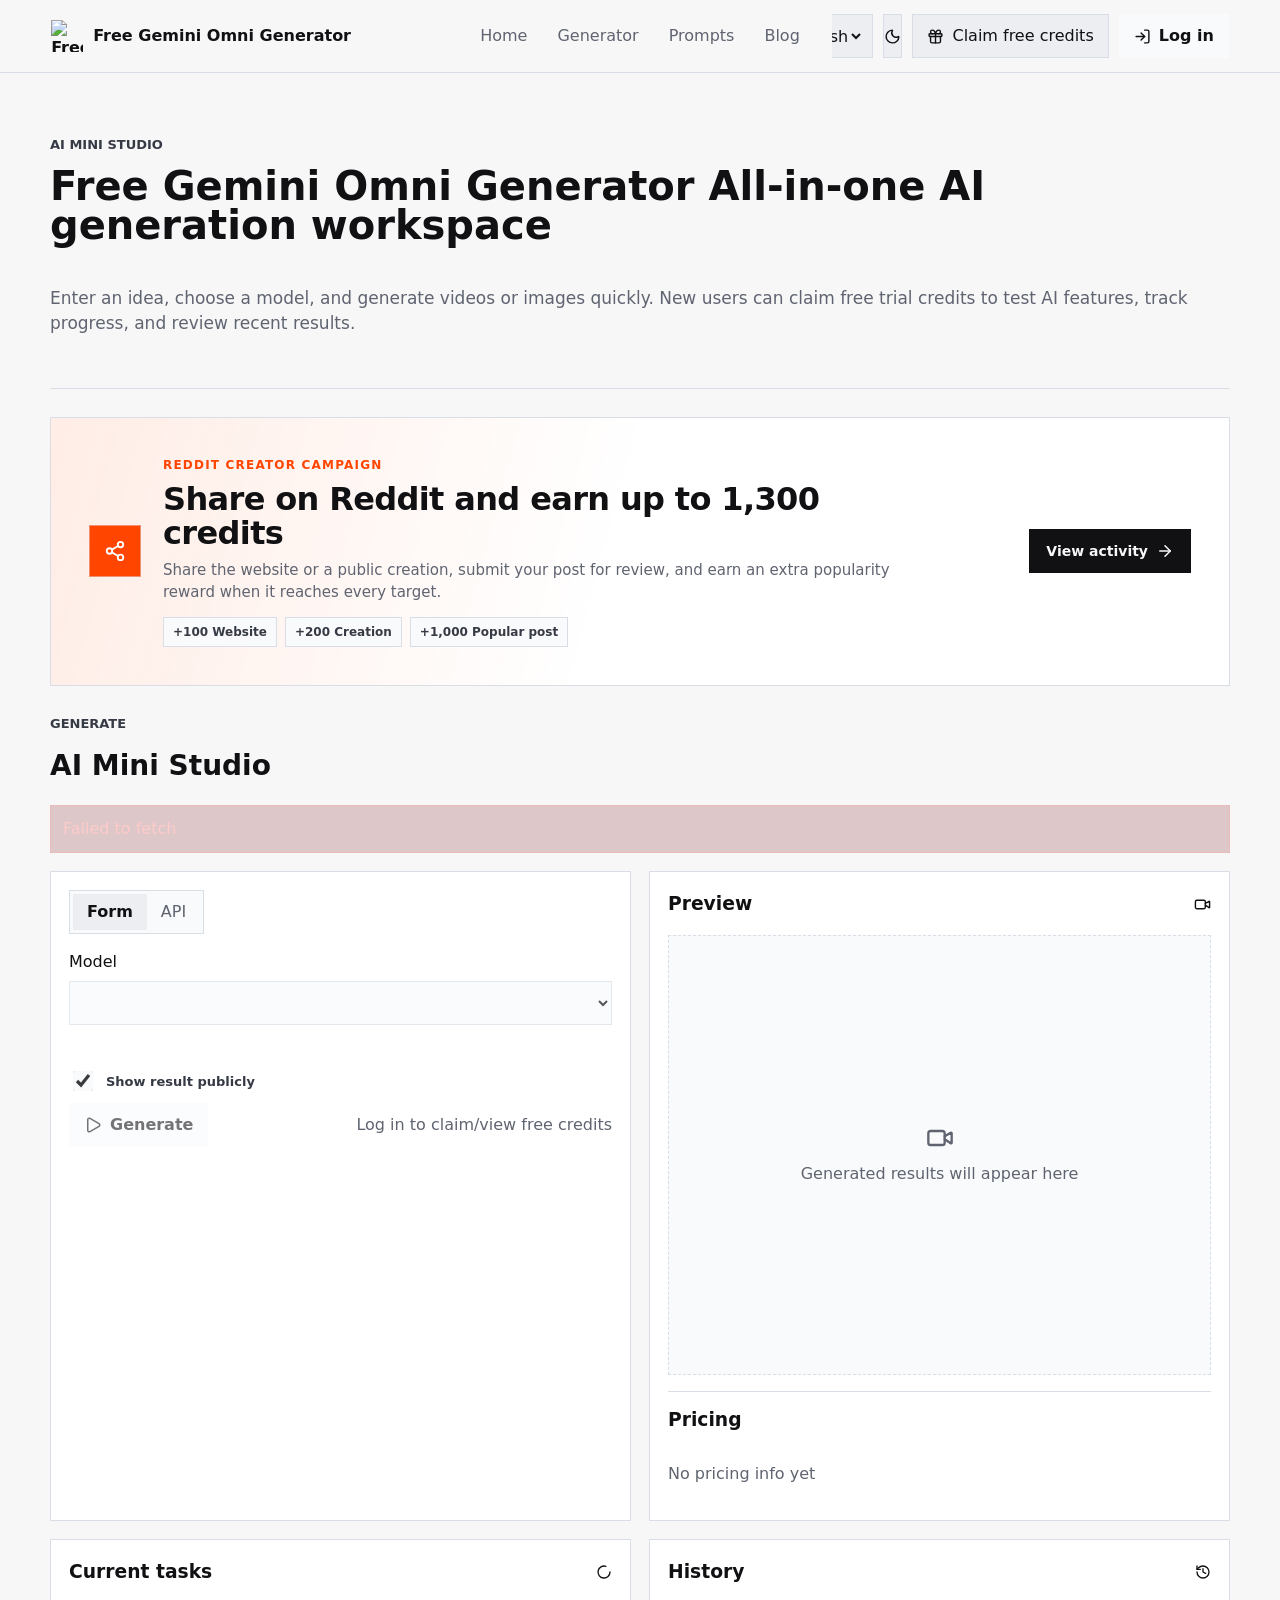
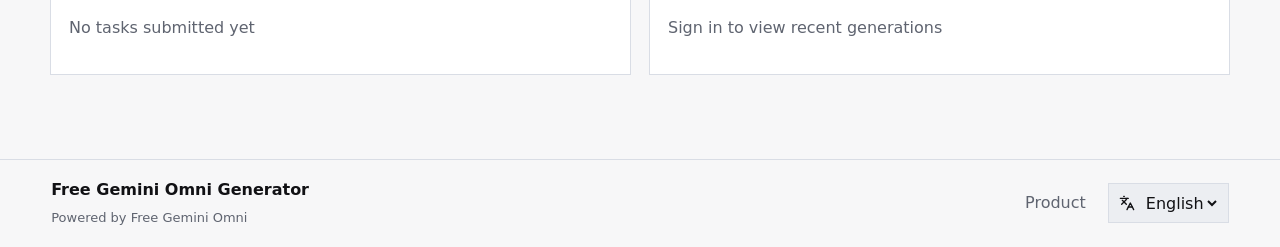
==== index.html @ ae2582aa "Update static site and README" ====
<!DOCTYPE html><!--asaNPr5q_Hwm3b5TwVtTr--><html lang="zh-CN"><head><meta charSet="utf-8"/><meta name="viewport" content="width=device-width, initial-scale=1"/><link rel="preload" as="image" href="https://freegeminiomni.com/logo.png"/><link rel="stylesheet" href="/_next/static/chunks/e7ec7e98f0ffd4bb.css" data-precedence="next"/><link rel="preload" as="script" fetchPriority="low" href="/_next/static/chunks/dfdc4bc6aa0e8583.js"/><script src="/_next/static/chunks/46a46a87c107b134.js" async=""></script><script src="/_next/static/chunks/adb47795d727c209.js" async=""></script><script src="/_next/static/chunks/turbopack-f2b4c7ebd434157e.js" async=""></script><script src="/_next/static/chunks/7b4975d58d4dac37.js" async=""></script><script src="/_next/static/chunks/f52e097a0adc2622.js" async=""></script><script src="/_next/static/chunks/7a5d07c5702af7bf.js" async=""></script><title>Free Gemini Omni Generator</title><meta name="description" content="A focused AI video generation mini-site powered by the main site."/><script src="/_next/static/chunks/a6dad97d9634a72d.js" noModule=""></script></head><body><div hidden=""><!--$--><!--/$--></div><div class="site-shell"><header class="site-header"><a class="brand" href="https://freegeminiomni.com" target="_blank" rel="noreferrer"><img src="https://freegeminiomni.com/logo.png" alt="Free Gemini Omni Generator"/><span>Free Gemini Omni Generator</span></a><nav class="main-nav" aria-label="Main navigation"><a href="https://freegeminiomni.com/" target="_blank" rel="noreferrer">Home</a><a href="https://freegeminiomni.com/generator" target="_blank" rel="noreferrer">Generator</a><a href="https://freegeminiomni.com/prompts" target="_blank" rel="noreferrer">Prompts</a><a href="https://freegeminiomni.com/blog" target="_blank" rel="noreferrer">Blog</a></nav><div class="account-area"><label class="language-select"><svg xmlns="http://www.w3.org/2000/svg" width="16" height="16" viewBox="0 0 24 24" fill="none" stroke="currentColor" stroke-width="2" stroke-linecap="round" stroke-linejoin="round" class="lucide lucide-languages" aria-hidden="true"><path d="m5 8 6 6"></path><path d="m4 14 6-6 2-3"></path><path d="M2 5h12"></path><path d="M7 2h1"></path><path d="m22 22-5-10-5 10"></path><path d="M14 18h6"></path></svg><select aria-label="Switch language"><option value="zh">中文</option><option value="en" selected="">English</option><option value="ja">日本語</option></select></label><button class="icon-only-button" type="button" aria-label="Switch to light theme" title="Light theme"><svg xmlns="http://www.w3.org/2000/svg" width="17" height="17" viewBox="0 0 24 24" fill="none" stroke="currentColor" stroke-width="2" stroke-linecap="round" stroke-linejoin="round" class="lucide lucide-sun" aria-hidden="true"><circle cx="12" cy="12" r="4"></circle><path d="M12 2v2"></path><path d="M12 20v2"></path><path d="m4.93 4.93 1.41 1.41"></path><path d="m17.66 17.66 1.41 1.41"></path><path d="M2 12h2"></path><path d="M20 12h2"></path><path d="m6.34 17.66-1.41 1.41"></path><path d="m19.07 4.93-1.41 1.41"></path></svg></button><a class="icon-button" href="https://freegeminiomni.com/dashboard/tasks" target="_blank" rel="noreferrer"><svg xmlns="http://www.w3.org/2000/svg" width="17" height="17" viewBox="0 0 24 24" fill="none" stroke="currentColor" stroke-width="2" stroke-linecap="round" stroke-linejoin="round" class="lucide lucide-gift" aria-hidden="true"><rect x="3" y="8" width="18" height="4" rx="1"></rect><path d="M12 8v13"></path><path d="M19 12v7a2 2 0 0 1-2 2H7a2 2 0 0 1-2-2v-7"></path><path d="M7.5 8a2.5 2.5 0 0 1 0-5A4.8 8 0 0 1 12 8a4.8 8 0 0 1 4.5-5 2.5 2.5 0 0 1 0 5"></path></svg>Claim free credits</a><button class="icon-button primary" type="button"><svg xmlns="http://www.w3.org/2000/svg" width="17" height="17" viewBox="0 0 24 24" fill="none" stroke="currentColor" stroke-width="2" stroke-linecap="round" stroke-linejoin="round" class="lucide lucide-log-in" aria-hidden="true"><path d="m10 17 5-5-5-5"></path><path d="M15 12H3"></path><path d="M15 3h4a2 2 0 0 1 2 2v14a2 2 0 0 1-2 2h-4"></path></svg>Log in</button></div></header><main><div class="page"><section class="intro-band"><div><p class="eyebrow">AI Mini Studio</p><h1>Free Gemini Omni Generator<!-- --> <!-- -->All-in-one AI generation workspace</h1></div><p>Enter an idea, choose a model, and generate videos or images quickly. New users can claim free trial credits to test AI features, track progress, and review recent results.</p></section><section class="campaign-band" aria-label="Reddit creator campaign"><a class="campaign-card" href="https://freegeminiomni.com/share-to-reddit" target="_blank" rel="noreferrer"><span class="campaign-icon" aria-hidden="true"><svg xmlns="http://www.w3.org/2000/svg" width="22" height="22" viewBox="0 0 24 24" fill="none" stroke="currentColor" stroke-width="2" stroke-linecap="round" stroke-linejoin="round" class="lucide lucide-share2 lucide-share-2" aria-hidden="true"><circle cx="18" cy="5" r="3"></circle><circle cx="6" cy="12" r="3"></circle><circle cx="18" cy="19" r="3"></circle><line x1="8.59" x2="15.42" y1="13.51" y2="17.49"></line><line x1="15.41" x2="8.59" y1="6.51" y2="10.49"></line></svg></span><span class="campaign-content"><span class="campaign-eyebrow">Reddit creator campaign</span><strong>Share on Reddit and earn up to 1,300 credits</strong><span class="campaign-description">Share the website or a public creation, submit your post for review, and earn an extra popularity reward when it reaches every target.</span><span class="campaign-rewards" aria-hidden="true"><span>+100 Website</span><span>+200 Creation</span><span>+1,000 Popular post</span></span></span><span class="campaign-action">View activity<svg xmlns="http://www.w3.org/2000/svg" width="18" height="18" viewBox="0 0 24 24" fill="none" stroke="currentColor" stroke-width="2" stroke-linecap="round" stroke-linejoin="round" class="lucide lucide-arrow-right" aria-hidden="true"><path d="M5 12h14"></path><path d="m12 5 7 7-7 7"></path></svg></span></a></section><section id="generate" class="workbench-band"><div class="studio"><div class="studio-toolbar"><div><p class="eyebrow">Generate</p><h2>AI Mini Studio</h2></div></div><div class="studio-layout"><section class="panel controls-panel"><div class="mode-tabs" role="tablist" aria-label="Submit mode"><button class="active" type="button" role="tab" aria-selected="true">Form</button><button class="" type="button" role="tab" aria-selected="false">API</button></div><label class="field" for="model-select"><span>Model</span><select id="model-select" disabled=""></select></label><div class="field-grid"></div><label class="switch-field public-switch"><input type="checkbox" checked=""/><span>Show result publicly</span></label><div class="submit-row"><button class="generate-button" type="button" disabled=""><svg xmlns="http://www.w3.org/2000/svg" width="18" height="18" viewBox="0 0 24 24" fill="none" stroke="currentColor" stroke-width="2" stroke-linecap="round" stroke-linejoin="round" class="lucide lucide-play" aria-hidden="true"><path d="M5 5a2 2 0 0 1 3.008-1.728l11.997 6.998a2 2 0 0 1 .003 3.458l-12 7A2 2 0 0 1 5 19z"></path></svg>Generate</button><span class="muted">Log in to claim/view free credits</span></div></section><section class="panel preview-panel"><div class="panel-heading"><h3>Preview</h3><svg xmlns="http://www.w3.org/2000/svg" width="17" height="17" viewBox="0 0 24 24" fill="none" stroke="currentColor" stroke-width="2" stroke-linecap="round" stroke-linejoin="round" class="lucide lucide-video" aria-hidden="true"><path d="m16 13 5.223 3.482a.5.5 0 0 0 .777-.416V7.87a.5.5 0 0 0-.752-.432L16 10.5"></path><rect x="2" y="6" width="14" height="12" rx="2"></rect></svg></div><div class="empty-preview"><svg xmlns="http://www.w3.org/2000/svg" width="28" height="28" viewBox="0 0 24 24" fill="none" stroke="currentColor" stroke-width="2" stroke-linecap="round" stroke-linejoin="round" class="lucide lucide-video" aria-hidden="true"><path d="m16 13 5.223 3.482a.5.5 0 0 0 .777-.416V7.87a.5.5 0 0 0-.752-.432L16 10.5"></path><rect x="2" y="6" width="14" height="12" rx="2"></rect></svg><span>Generated results will appear here</span></div><div class="pricing-info"><div class="panel-heading"><h3>Pricing</h3></div><p class="muted">No pricing info yet</p></div></section></div><div class="studio-bottom"><section class="panel"><div class="panel-heading"><h3>Current tasks</h3><svg xmlns="http://www.w3.org/2000/svg" width="16" height="16" viewBox="0 0 24 24" fill="none" stroke="currentColor" stroke-width="2" stroke-linecap="round" stroke-linejoin="round" class="lucide lucide-loader-circle" aria-hidden="true"><path d="M21 12a9 9 0 1 1-6.219-8.56"></path></svg></div><div class="task-list"><p class="muted">No tasks submitted yet</p></div></section><section class="panel"><div class="panel-heading"><h3>History</h3><svg xmlns="http://www.w3.org/2000/svg" width="16" height="16" viewBox="0 0 24 24" fill="none" stroke="currentColor" stroke-width="2" stroke-linecap="round" stroke-linejoin="round" class="lucide lucide-history" aria-hidden="true"><path d="M3 12a9 9 0 1 0 9-9 9.75 9.75 0 0 0-6.74 2.74L3 8"></path><path d="M3 3v5h5"></path><path d="M12 7v5l4 2"></path></svg></div><div class="task-list"><p class="muted">Sign in to view recent generations</p></div></section></div></div></section></div><!--$--><!--/$--></main><footer class="site-footer"><div class="footer-identity"><a class="footer-brand" href="https://freegeminiomni.com" target="_blank" rel="noreferrer">Free Gemini Omni Generator</a><a class="powered-by" href="https://freegeminiomni.com" target="_blank" rel="noreferrer">Powered by <!-- -->Free Gemini Omni</a></div><div class="footer-links"><a href="https://freegeminiomni.com" target="_blank" rel="noreferrer">Product</a><label class="language-select footer-language-select"><svg xmlns="http://www.w3.org/2000/svg" width="16" height="16" viewBox="0 0 24 24" fill="none" stroke="currentColor" stroke-width="2" stroke-linecap="round" stroke-linejoin="round" class="lucide lucide-languages" aria-hidden="true"><path d="m5 8 6 6"></path><path d="m4 14 6-6 2-3"></path><path d="M2 5h12"></path><path d="M7 2h1"></path><path d="m22 22-5-10-5 10"></path><path d="M14 18h6"></path></svg><select aria-label="Switch language"><option value="zh">中文</option><option value="en" selected="">English</option><option value="ja">日本語</option></select></label></div></footer></div><script src="/_next/static/chunks/dfdc4bc6aa0e8583.js" id="_R_" async=""></script><script>(self.__next_f=self.__next_f||[]).push([0])</script><script>self.__next_f.push([1,"1:\"$Sreact.fragment\"\n2:I[9975,[\"/_next/static/chunks/7b4975d58d4dac37.js\"],\"I18nProvider\"]\n3:I[4012,[\"/_next/static/chunks/7b4975d58d4dac37.js\"],\"AuthProvider\"]\n4:I[42364,[\"/_next/static/chunks/7b4975d58d4dac37.js\"],\"SiteChrome\"]\n5:I[95753,[\"/_next/static/chunks/f52e097a0adc2622.js\"],\"default\"]\n6:I[46580,[\"/_next/static/chunks/f52e097a0adc2622.js\"],\"default\"]\n7:I[79706,[\"/_next/static/chunks/f52e097a0adc2622.js\"],\"ClientPageRoot\"]\n8:I[31713,[\"/_next/static/chunks/7b4975d58d4dac37.js\",\"/_next/static/chunks/7a5d07c5702af7bf.js\"],\"default\"]\nb:I[89375,[\"/_next/static/chunks/f52e097a0adc2622.js\"],\"OutletBoundary\"]\nc:\"$Sreact.suspense\"\ne:I[89375,[\"/_next/static/chunks/f52e097a0adc2622.js\"],\"ViewportBoundary\"]\n10:I[89375,[\"/_next/static/chunks/f52e097a0adc2622.js\"],\"MetadataBoundary\"]\n12:I[17924,[\"/_next/static/chunks/f52e097a0adc2622.js\"],\"default\"]\n:HL[\"/_next/static/chunks/e7ec7e98f0ffd4bb.css\",\"style\"]\n"])</script><script>self.__next_f.push([1,"0:{\"P\":null,\"b\":\"asaNPr5q_Hwm3b5TwVtTr\",\"c\":[\"\",\"\"],\"q\":\"\",\"i\":false,\"f\":[[[\"\",{\"children\":[\"__PAGE__\",{}]},\"$undefined\",\"$undefined\",true],[[\"$\",\"$1\",\"c\",{\"children\":[[[\"$\",\"link\",\"0\",{\"rel\":\"stylesheet\",\"href\":\"/_next/static/chunks/e7ec7e98f0ffd4bb.css\",\"precedence\":\"next\",\"crossOrigin\":\"$undefined\",\"nonce\":\"$undefined\"}],[\"$\",\"script\",\"script-0\",{\"src\":\"/_next/static/chunks/7b4975d58d4dac37.js\",\"async\":true,\"nonce\":\"$undefined\"}]],[\"$\",\"html\",null,{\"lang\":\"zh-CN\",\"children\":[\"$\",\"body\",null,{\"children\":[\"$\",\"$L2\",null,{\"children\":[\"$\",\"$L3\",null,{\"children\":[\"$\",\"$L4\",null,{\"children\":[\"$\",\"$L5\",null,{\"parallelRouterKey\":\"children\",\"error\":\"$undefined\",\"errorStyles\":\"$undefined\",\"errorScripts\":\"$undefined\",\"template\":[\"$\",\"$L6\",null,{}],\"templateStyles\":\"$undefined\",\"templateScripts\":\"$undefined\",\"notFound\":[[[\"$\",\"title\",null,{\"children\":\"404: This page could not be found.\"}],[\"$\",\"div\",null,{\"style\":{\"fontFamily\":\"system-ui,\\\"Segoe UI\\\",Roboto,Helvetica,Arial,sans-serif,\\\"Apple Color Emoji\\\",\\\"Segoe UI Emoji\\\"\",\"height\":\"100vh\",\"textAlign\":\"center\",\"display\":\"flex\",\"flexDirection\":\"column\",\"alignItems\":\"center\",\"justifyContent\":\"center\"},\"children\":[\"$\",\"div\",null,{\"children\":[[\"$\",\"style\",null,{\"dangerouslySetInnerHTML\":{\"__html\":\"body{color:#000;background:#fff;margin:0}.next-error-h1{border-right:1px solid rgba(0,0,0,.3)}@media (prefers-color-scheme:dark){body{color:#fff;background:#000}.next-error-h1{border-right:1px solid rgba(255,255,255,.3)}}\"}}],[\"$\",\"h1\",null,{\"className\":\"next-error-h1\",\"style\":{\"display\":\"inline-block\",\"margin\":\"0 20px 0 0\",\"padding\":\"0 23px 0 0\",\"fontSize\":24,\"fontWeight\":500,\"verticalAlign\":\"top\",\"lineHeight\":\"49px\"},\"children\":404}],[\"$\",\"div\",null,{\"style\":{\"display\":\"inline-block\"},\"children\":[\"$\",\"h2\",null,{\"style\":{\"fontSize\":14,\"fontWeight\":400,\"lineHeight\":\"49px\",\"margin\":0},\"children\":\"This page could not be found.\"}]}]]}]}]],[]],\"forbidden\":\"$undefined\",\"unauthorized\":\"$undefined\"}]}]}]}]}]}]]}],{\"children\":[[\"$\",\"$1\",\"c\",{\"children\":[[\"$\",\"$L7\",null,{\"Component\":\"$8\",\"serverProvidedParams\":{\"searchParams\":{},\"params\":{},\"promises\":[\"$@9\",\"$@a\"]}}],[[\"$\",\"script\",\"script-0\",{\"src\":\"/_next/static/chunks/7a5d07c5702af7bf.js\",\"async\":true,\"nonce\":\"$undefined\"}]],[\"$\",\"$Lb\",null,{\"children\":[\"$\",\"$c\",null,{\"name\":\"Next.MetadataOutlet\",\"children\":\"$@d\"}]}]]}],{},null,false,false]},null,false,false],[\"$\",\"$1\",\"h\",{\"children\":[null,[\"$\",\"$Le\",null,{\"children\":\"$Lf\"}],[\"$\",\"div\",null,{\"hidden\":true,\"children\":[\"$\",\"$L10\",null,{\"children\":[\"$\",\"$c\",null,{\"name\":\"Next.Metadata\",\"children\":\"$L11\"}]}]}],null]}],false]],\"m\":\"$undefined\",\"G\":[\"$12\",[]],\"S\":true}\n"])</script><script>self.__next_f.push([1,"9:{}\na:\"$0:f:0:1:1:children:0:props:children:0:props:serverProvidedParams:params\"\n"])</script><script>self.__next_f.push([1,"f:[[\"$\",\"meta\",\"0\",{\"charSet\":\"utf-8\"}],[\"$\",\"meta\",\"1\",{\"name\":\"viewport\",\"content\":\"width=device-width, initial-scale=1\"}]]\n"])</script><script>self.__next_f.push([1,"d:null\n11:[[\"$\",\"title\",\"0\",{\"children\":\"Free Gemini Omni Generator\"}],[\"$\",\"meta\",\"1\",{\"name\":\"description\",\"content\":\"A focused AI video generation mini-site powered by the main site.\"}]]\n"])</script></body></html>
---- _next/static/chunks/e7ec7e98f0ffd4bb.css ----
:root{--lightningcss-light:initial;--lightningcss-dark: ;color-scheme:light;--bg:#f7f7f8;--surface:#fff;--surface-2:#eceef2;--line:#d9dde5;--text:#111114;--muted:#5f6470;--soft:#363a45;--accent:#f8fafc;--accent-text:#111114;--danger:#b91c1c;--success:#166534;--header-bg:#f7f7f8eb;--control-bg:#f9fafb;--media-bg:#e5e7eb}:root[data-theme=dark]{--lightningcss-light: ;--lightningcss-dark:initial;color-scheme:dark;--bg:#050506;--surface:#111114;--surface-2:#18181b;--line:#2f2f35;--text:#f7f7f8;--muted:#a1a1aa;--soft:#d4d4d8;--accent:#111114;--accent-text:#f8fafc;--danger:#fca5a5;--success:#86efac;--header-bg:#050506eb;--control-bg:#09090b;--media-bg:#000}*{box-sizing:border-box}html{scroll-behavior:smooth}body{background:var(--bg);color:var(--text);margin:0;font-family:Inter,ui-sans-serif,system-ui,-apple-system,BlinkMacSystemFont,Segoe UI,sans-serif;line-height:1.5}a{color:inherit;text-decoration:none}button,input,select,textarea{font:inherit}button,select,input,textarea,a{outline-color:var(--accent);outline-offset:3px}.site-shell{flex-direction:column;min-height:100vh;display:flex}.site-header{z-index:20;background:var(--header-bg);border-bottom:1px solid var(--line);-webkit-backdrop-filter:blur(14px);backdrop-filter:blur(14px);grid-template-columns:minmax(180px,1fr) auto minmax(180px,1fr);align-items:center;gap:20px;min-height:72px;padding:14px clamp(18px,4vw,56px);display:grid;position:sticky;top:0}.brand,.footer-brand{align-items:center;gap:10px;min-width:0;font-weight:700;display:inline-flex}.footer-identity{gap:6px;display:grid}.powered-by{color:var(--muted);font-size:13px}.powered-by:hover{color:var(--text)}.brand img{object-fit:contain;width:32px;height:32px}.brand-mark{border:1px solid var(--line);background:var(--surface-2);justify-content:center;align-items:center;width:34px;height:34px;display:inline-flex}.main-nav{justify-content:center;align-items:center;gap:6px;display:flex}.main-nav a,.footer-links a,.footer-links button{min-height:40px;color:var(--muted);cursor:pointer;background:0 0;border:0;align-items:center;padding:0 12px;transition:color .18s,background .18s;display:inline-flex}.main-nav a:hover,.footer-links a:hover,.footer-links button:hover{color:var(--text);background:var(--surface-2)}.account-area{white-space:nowrap;flex-wrap:nowrap;justify-content:flex-end;align-items:center;gap:10px;min-width:0;display:flex;overflow-x:auto}.icon-button,.generate-button,.icon-only-button,.language-select,.credits-pill{border:1px solid var(--line);background:var(--surface-2);min-height:44px;color:var(--text);cursor:pointer;justify-content:center;align-items:center;gap:8px;padding:0 14px;transition:background .18s,border-color .18s,color .18s,opacity .18s;display:inline-flex}.icon-button:hover,.generate-button:hover,.icon-only-button:hover,.language-select:hover,.credits-pill:hover{border-color:var(--soft)}.icon-only-button{width:44px;padding:0}.language-select{gap:7px;padding:0 8px 0 12px}.language-select select{min-height:40px;color:var(--text);cursor:pointer;background:0 0;border:0}.language-select select option{color:#111114}.icon-button.primary,.generate-button{background:var(--accent);color:var(--accent-text);border-color:var(--accent);font-weight:700}.icon-button:disabled,.generate-button:disabled{cursor:not-allowed;opacity:.58}.credits-pill{color:var(--text);white-space:nowrap;cursor:pointer;min-width:72px}.top-alert,.inline-alert{color:#fecaca;background:#7f1d1d38;border:1px solid #fca5a561}.top-alert{margin:14px clamp(18px,4vw,56px) 0;padding:10px 12px}.inline-alert{padding:11px 12px}main{flex:1}.page,.simple-page{width:min(1180px,100% - 36px);margin:0 auto}.intro-band{border-bottom:1px solid var(--line);gap:24px;min-height:260px;padding:62px 0 34px;display:grid}.intro-band h1,.simple-page h1{letter-spacing:0;margin:0;font-size:clamp(28px,4vw,40px);line-height:.98}.intro-band p:not(.eyebrow),.simple-page p{color:var(--muted);font-size:17px}.campaign-band{padding:28px 0 0}.campaign-card{--campaign-color:#ff4500;border:1px solid var(--line);background:linear-gradient(105deg,color-mix(in srgb,var(--campaign-color)10%,transparent),transparent 48%),var(--surface);cursor:pointer;grid-template-columns:auto minmax(0,1fr) auto;align-items:center;gap:22px;min-height:190px;padding:clamp(22px,4vw,38px);transition:border-color .18s,background-color .18s;display:grid}.campaign-card:hover{border-color:var(--campaign-color)}.campaign-card:focus-visible{outline:2px solid var(--campaign-color)}.campaign-icon{border:1px solid color-mix(in srgb,var(--campaign-color)50%,var(--line));background:var(--campaign-color);color:#fff;justify-content:center;align-items:center;width:52px;height:52px;display:inline-flex}.campaign-content{gap:8px;min-width:0;display:grid}.campaign-eyebrow{color:var(--campaign-color);letter-spacing:.1em;text-transform:uppercase;font-size:12px;font-weight:800}.campaign-content strong{letter-spacing:-.02em;max-width:760px;font-size:clamp(22px,3vw,32px);line-height:1.08}.campaign-description{max-width:760px;color:var(--muted);font-size:15px}.campaign-rewards{flex-wrap:wrap;gap:8px;margin-top:5px;display:flex}.campaign-rewards span{border:1px solid var(--line);background:var(--control-bg);color:var(--soft);padding:5px 9px;font-size:12px;font-weight:700}.campaign-action{border:1px solid var(--text);background:var(--text);min-height:44px;color:var(--bg);white-space:nowrap;justify-content:center;align-items:center;gap:8px;padding:0 16px;font-size:14px;font-weight:700;display:inline-flex}.eyebrow{color:var(--soft);text-transform:uppercase;margin:0 0 12px;font-size:13px;font-weight:700}.workbench-band{padding:28px 0 54px}.simple-page{padding:80px 0}.studio{gap:18px;display:grid}.studio-toolbar,.panel-heading,.submit-row,.site-footer{justify-content:space-between;align-items:center;gap:16px;display:flex}.studio-toolbar h2,.panel-heading h3{margin:0}.studio-toolbar h2{font-size:28px}.studio-layout,.studio-bottom{grid-template-columns:repeat(auto-fit,minmax(min(100%,520px),1fr));gap:18px;display:grid}.panel{border:1px solid var(--line);background:var(--surface);padding:18px}.controls-panel,.preview-panel{min-height:520px}.field-grid{grid-template-columns:repeat(2,minmax(0,1fr));gap:14px;margin:16px 0;display:grid}.field{gap:7px;display:grid}.field.wide{grid-column:1/-1}.model-description{color:var(--muted);margin:10px 0 0;font-size:13px}.mode-tabs{border:1px solid var(--line);background:var(--control-bg);width:fit-content;margin-bottom:16px;padding:3px;display:inline-flex}.mode-tabs button{min-height:36px;color:var(--muted);cursor:pointer;background:0 0;border:0;padding:0 14px}.mode-tabs button.active{background:var(--surface-2);color:var(--text);font-weight:700}.field-description{color:var(--muted);font-size:12px;line-height:1.45}.field-name,.switch-field span{color:var(--soft);font-size:13px;font-weight:700}.field-name{text-align:left;cursor:default;background:0 0;border:0;width:fit-content;max-width:100%;padding:0}.field-name.has-description{cursor:help}.field-name.has-description:hover{color:var(--text)}.field b{color:var(--danger);margin-left:4px}.field input,.field select,.field textarea{border:1px solid var(--line);background:var(--control-bg);width:100%;min-height:44px;color:var(--text);padding:10px 11px}.field textarea{resize:vertical}.api-editor{gap:10px;margin:16px 0;display:grid}.api-editor strong{color:var(--text);font-size:14px;display:block}.api-editor p{color:var(--muted);margin:3px 0 0;font-size:12px}.api-request-meta{border:1px solid var(--line);background:var(--control-bg);gap:8px;padding:11px 12px;display:grid}.api-request-meta div{align-items:center;gap:10px;min-width:0;display:flex}.api-request-meta span{color:var(--soft);flex:0 0 116px;font-size:12px;font-weight:700}.api-request-meta code{min-width:0;color:var(--text);text-overflow:ellipsis;white-space:nowrap;overflow:hidden}.api-auth-value{align-items:center;gap:10px;min-width:0;display:flex}.api-auth-value code{flex:1}.api-auth-value a{color:var(--soft);text-underline-offset:3px;flex:none;font-size:12px;text-decoration:underline}.api-auth-value a:hover{color:var(--text)}.api-editor textarea{border:1px solid var(--line);background:var(--control-bg);width:100%;min-height:180px;color:var(--text);resize:vertical;padding:12px;font-family:SFMono-Regular,Consolas,Liberation Mono,Menlo,monospace;font-size:12px;line-height:1.65}.json-error{color:#fecaca;background:#7f1d1d2e;border:1px solid #fca5a561;padding:9px 10px;font-size:12px}.api-field-docs{gap:10px;display:grid}.api-field-docs h3{color:var(--text);margin:0;font-size:14px}.api-field-list{gap:8px;max-height:280px;display:grid;overflow:auto}.api-field-row{border:1px solid var(--line);background:var(--control-bg);padding:10px 12px}.api-field-row strong{color:var(--text);font-family:SFMono-Regular,Consolas,Liberation Mono,Menlo,monospace;font-size:12px;display:block}.api-field-row p{margin:5px 0 0}.api-field-row small{color:var(--muted);margin-top:5px;font-size:12px;display:block}.switch-field{cursor:pointer;align-items:center;gap:10px;min-height:44px;display:inline-flex}.public-switch{margin-top:2px}.switch-field input{width:20px;height:20px;accent-color:var(--accent)}.loading-line,.muted{color:var(--muted)}.loading-line{align-items:center;gap:8px;min-height:44px;display:flex}.preview-panel{grid-template-rows:auto minmax(220px,1fr) auto;gap:16px;display:grid}.empty-preview{min-height:440px;color:var(--muted);border:1px dashed var(--line);background:var(--control-bg);align-content:center;place-items:center;gap:10px;display:grid}.media-grid{grid-template-columns:repeat(auto-fit,minmax(220px,1fr));gap:12px;display:grid}.media-item{border:1px solid var(--line);background:var(--control-bg);gap:10px;padding:10px;display:grid}.media-item img,.media-item video{aspect-ratio:16/10;object-fit:contain;background:var(--media-bg);width:100%}.download-link{min-height:38px;color:var(--soft);border:1px solid var(--line);justify-content:center;align-items:center;gap:8px;display:inline-flex}.pricing-info{border-top:1px solid var(--line);gap:12px;padding-top:14px;display:grid}.pricing-list{gap:8px;max-height:220px;padding-right:2px;display:grid;overflow:auto}.pricing-row{border:1px solid var(--line);background:var(--control-bg);grid-template-columns:minmax(0,1fr) auto;align-items:center;gap:12px;padding:10px 12px;display:grid}.pricing-row strong,.pricing-row small{display:block}.pricing-row strong{color:var(--text);text-overflow:ellipsis;white-space:nowrap;font-size:13px;overflow:hidden}.pricing-row small,.pricing-row span{color:var(--muted);font-size:12px}.pricing-row span{text-align:right;white-space:nowrap}.task-list{gap:10px;margin-top:14px;display:grid}.task-row{border:1px solid var(--line);background:var(--control-bg);width:100%;min-height:64px;color:var(--text);text-align:left;cursor:pointer;justify-content:space-between;align-items:center;gap:14px;padding:10px 12px;display:flex}.task-row strong,.task-row small{display:block}.task-row strong{text-overflow:ellipsis;white-space:nowrap;max-width:420px;overflow:hidden}.task-row small{color:var(--muted);margin-top:3px}.status{white-space:nowrap;color:var(--muted)}.status.succeeded{color:var(--success)}.status.failed{color:var(--danger)}.site-footer{border-top:1px solid var(--line);min-height:88px;margin-top:30px;padding:18px clamp(18px,4vw,56px)}.footer-links{align-items:center;gap:10px;display:flex}.footer-language-select{min-height:40px;padding:0 8px 0 10px}.footer-language-select select{min-height:38px}svg{flex:none}@media (prefers-reduced-motion:reduce){*,html{scroll-behavior:auto;transition:none!important}}@media (max-width:900px){.site-header{grid-template-columns:1fr;position:static}.main-nav{flex-wrap:wrap;justify-content:flex-start}.account-area{justify-content:flex-start}.intro-band{min-height:auto;padding-top:42px}}@media (max-width:640px){.page,.simple-page{width:min(100% - 24px,1180px)}.site-header{gap:12px;padding:12px}.main-nav{justify-content:flex-start;padding-bottom:2px;overflow-x:auto}.field-grid{grid-template-columns:1fr}.campaign-card{grid-template-columns:auto minmax(0,1fr);gap:16px}.campaign-icon{align-self:start;width:44px;height:44px}.campaign-action{grid-column:1/-1;width:100%}.studio-toolbar,.panel-heading,.submit-row,.site-footer{flex-direction:column;align-items:flex-start}.controls-panel,.preview-panel{min-height:auto}.empty-preview{min-height:280px}}
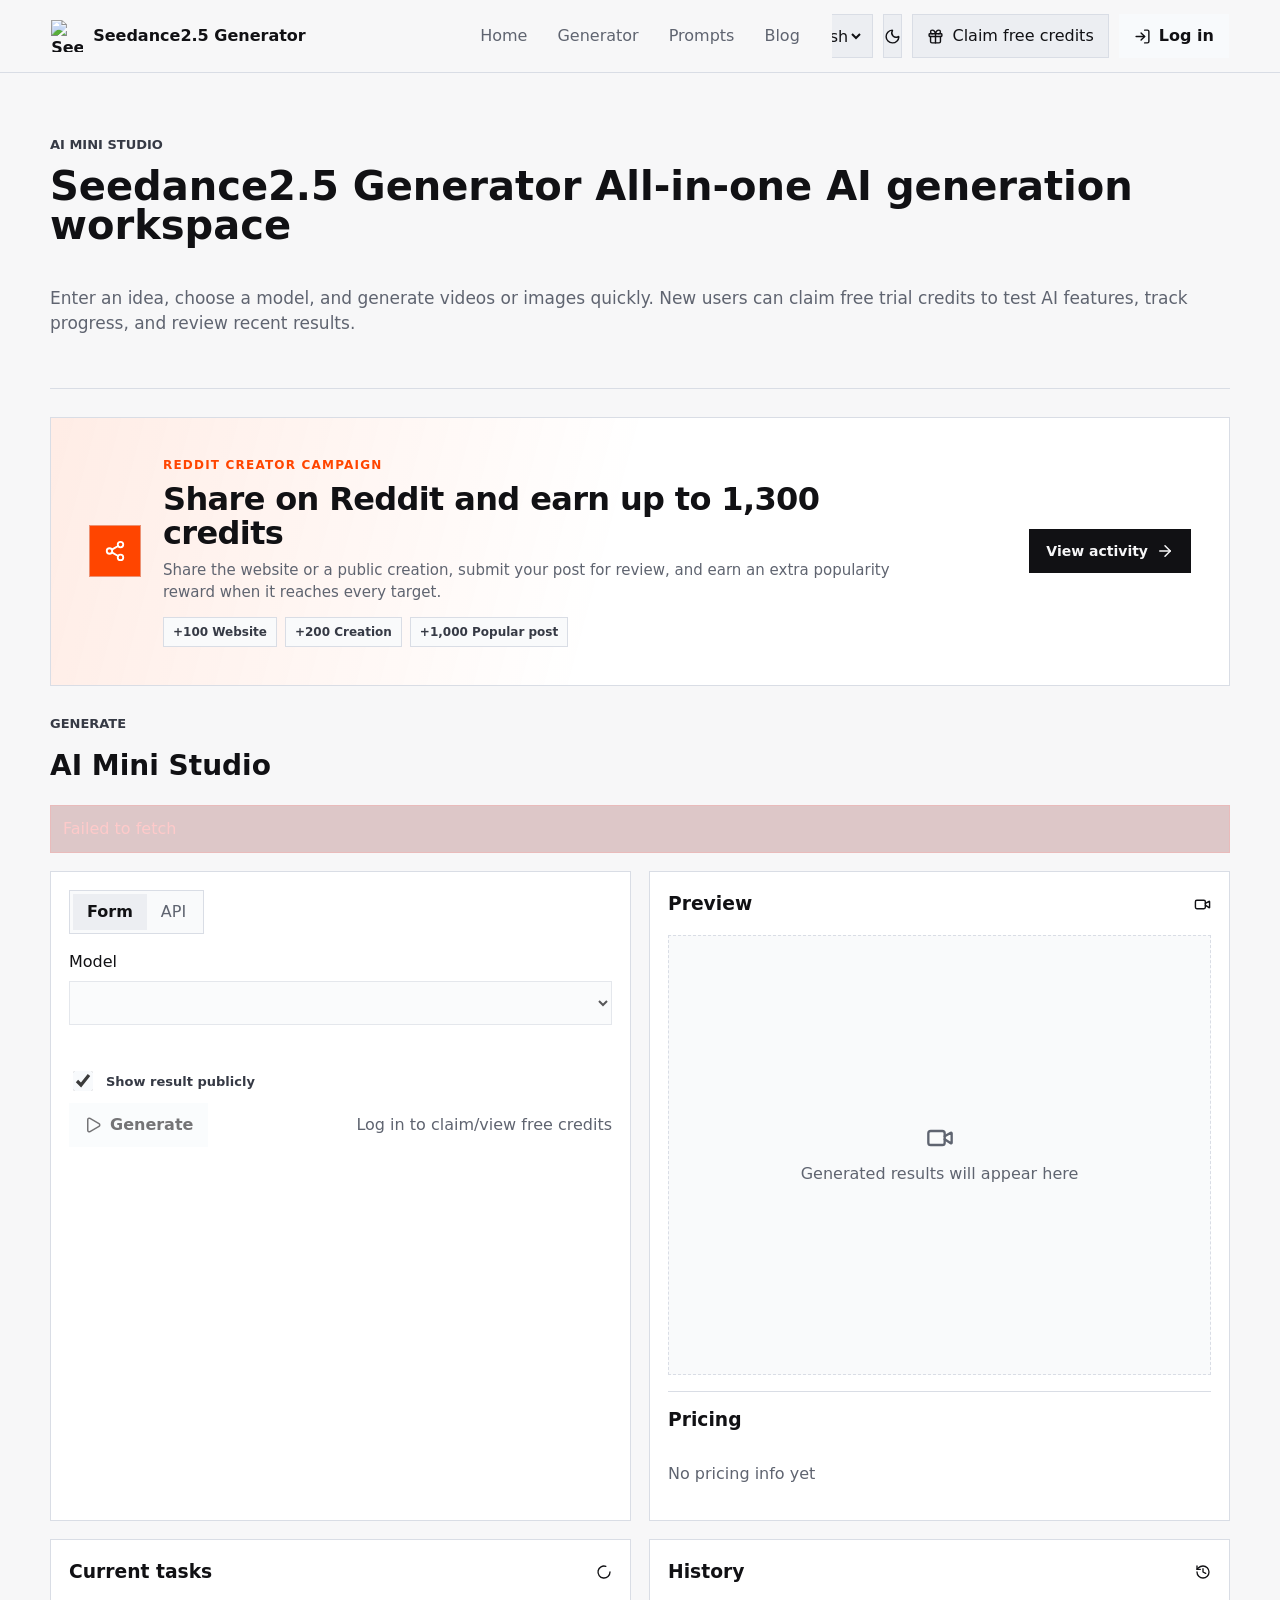
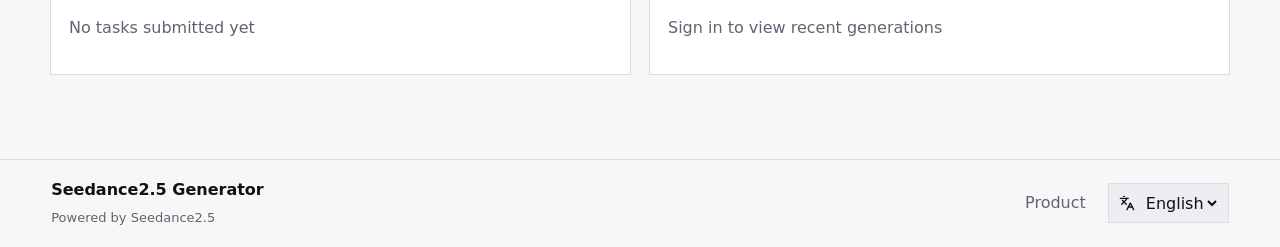
==== commit 067ed62a: "Update static site and README" ====
--- a/index.html
+++ b/index.html
@@ -1 +1 @@
-<!DOCTYPE html><!--asaNPr5q_Hwm3b5TwVtTr--><html lang="zh-CN"><head><meta charSet="utf-8"/><meta name="viewport" content="width=device-width, initial-scale=1"/><link rel="preload" as="image" href="https://freegeminiomni.com/logo.png"/><link rel="stylesheet" href="/_next/static/chunks/e7ec7e98f0ffd4bb.css" data-precedence="next"/><link rel="preload" as="script" fetchPriority="low" href="/_next/static/chunks/dfdc4bc6aa0e8583.js"/><script src="/_next/static/chunks/46a46a87c107b134.js" async=""></script><script src="/_next/static/chunks/adb47795d727c209.js" async=""></script><script src="/_next/static/chunks/turbopack-f2b4c7ebd434157e.js" async=""></script><script src="/_next/static/chunks/7b4975d58d4dac37.js" async=""></script><script src="/_next/static/chunks/f52e097a0adc2622.js" async=""></script><script src="/_next/static/chunks/7a5d07c5702af7bf.js" async=""></script><title>Free Gemini Omni Generator</title><meta name="description" content="A focused AI video generation mini-site powered by the main site."/><script src="/_next/static/chunks/a6dad97d9634a72d.js" noModule=""></script></head><body><div hidden=""><!--$--><!--/$--></div><div class="site-shell"><header class="site-header"><a class="brand" href="https://freegeminiomni.com" target="_blank" rel="noreferrer"><img src="https://freegeminiomni.com/logo.png" alt="Free Gemini Omni Generator"/><span>Free Gemini Omni Generator</span></a><nav class="main-nav" aria-label="Main navigation"><a href="https://freegeminiomni.com/" target="_blank" rel="noreferrer">Home</a><a href="https://freegeminiomni.com/generator" target="_blank" rel="noreferrer">Generator</a><a href="https://freegeminiomni.com/prompts" target="_blank" rel="noreferrer">Prompts</a><a href="https://freegeminiomni.com/blog" target="_blank" rel="noreferrer">Blog</a></nav><div class="account-area"><label class="language-select"><svg xmlns="http://www.w3.org/2000/svg" width="16" height="16" viewBox="0 0 24 24" fill="none" stroke="currentColor" stroke-width="2" stroke-linecap="round" stroke-linejoin="round" class="lucide lucide-languages" aria-hidden="true"><path d="m5 8 6 6"></path><path d="m4 14 6-6 2-3"></path><path d="M2 5h12"></path><path d="M7 2h1"></path><path d="m22 22-5-10-5 10"></path><path d="M14 18h6"></path></svg><select aria-label="Switch language"><option value="zh">中文</option><option value="en" selected="">English</option><option value="ja">日本語</option></select></label><button class="icon-only-button" type="button" aria-label="Switch to light theme" title="Light theme"><svg xmlns="http://www.w3.org/2000/svg" width="17" height="17" viewBox="0 0 24 24" fill="none" stroke="currentColor" stroke-width="2" stroke-linecap="round" stroke-linejoin="round" class="lucide lucide-sun" aria-hidden="true"><circle cx="12" cy="12" r="4"></circle><path d="M12 2v2"></path><path d="M12 20v2"></path><path d="m4.93 4.93 1.41 1.41"></path><path d="m17.66 17.66 1.41 1.41"></path><path d="M2 12h2"></path><path d="M20 12h2"></path><path d="m6.34 17.66-1.41 1.41"></path><path d="m19.07 4.93-1.41 1.41"></path></svg></button><a class="icon-button" href="https://freegeminiomni.com/dashboard/tasks" target="_blank" rel="noreferrer"><svg xmlns="http://www.w3.org/2000/svg" width="17" height="17" viewBox="0 0 24 24" fill="none" stroke="currentColor" stroke-width="2" stroke-linecap="round" stroke-linejoin="round" class="lucide lucide-gift" aria-hidden="true"><rect x="3" y="8" width="18" height="4" rx="1"></rect><path d="M12 8v13"></path><path d="M19 12v7a2 2 0 0 1-2 2H7a2 2 0 0 1-2-2v-7"></path><path d="M7.5 8a2.5 2.5 0 0 1 0-5A4.8 8 0 0 1 12 8a4.8 8 0 0 1 4.5-5 2.5 2.5 0 0 1 0 5"></path></svg>Claim free credits</a><button class="icon-button primary" type="button"><svg xmlns="http://www.w3.org/2000/svg" width="17" height="17" viewBox="0 0 24 24" fill="none" stroke="currentColor" stroke-width="2" stroke-linecap="round" stroke-linejoin="round" class="lucide lucide-log-in" aria-hidden="true"><path d="m10 17 5-5-5-5"></path><path d="M15 12H3"></path><path d="M15 3h4a2 2 0 0 1 2 2v14a2 2 0 0 1-2 2h-4"></path></svg>Log in</button></div></header><main><div class="page"><section class="intro-band"><div><p class="eyebrow">AI Mini Studio</p><h1>Free Gemini Omni Generator<!-- --> <!-- -->All-in-one AI generation workspace</h1></div><p>Enter an idea, choose a model, and generate videos or images quickly. New users can claim free trial credits to test AI features, track progress, and review recent results.</p></section><section class="campaign-band" aria-label="Reddit creator campaign"><a class="campaign-card" href="https://freegeminiomni.com/share-to-reddit" target="_blank" rel="noreferrer"><span class="campaign-icon" aria-hidden="true"><svg xmlns="http://www.w3.org/2000/svg" width="22" height="22" viewBox="0 0 24 24" fill="none" stroke="currentColor" stroke-width="2" stroke-linecap="round" stroke-linejoin="round" class="lucide lucide-share2 lucide-share-2" aria-hidden="true"><circle cx="18" cy="5" r="3"></circle><circle cx="6" cy="12" r="3"></circle><circle cx="18" cy="19" r="3"></circle><line x1="8.59" x2="15.42" y1="13.51" y2="17.49"></line><line x1="15.41" x2="8.59" y1="6.51" y2="10.49"></line></svg></span><span class="campaign-content"><span class="campaign-eyebrow">Reddit creator campaign</span><strong>Share on Reddit and earn up to 1,300 credits</strong><span class="campaign-description">Share the website or a public creation, submit your post for review, and earn an extra popularity reward when it reaches every target.</span><span class="campaign-rewards" aria-hidden="true"><span>+100 Website</span><span>+200 Creation</span><span>+1,000 Popular post</span></span></span><span class="campaign-action">View activity<svg xmlns="http://www.w3.org/2000/svg" width="18" height="18" viewBox="0 0 24 24" fill="none" stroke="currentColor" stroke-width="2" stroke-linecap="round" stroke-linejoin="round" class="lucide lucide-arrow-right" aria-hidden="true"><path d="M5 12h14"></path><path d="m12 5 7 7-7 7"></path></svg></span></a></section><section id="generate" class="workbench-band"><div class="studio"><div class="studio-toolbar"><div><p class="eyebrow">Generate</p><h2>AI Mini Studio</h2></div></div><div class="studio-layout"><section class="panel controls-panel"><div class="mode-tabs" role="tablist" aria-label="Submit mode"><button class="active" type="button" role="tab" aria-selected="true">Form</button><button class="" type="button" role="tab" aria-selected="false">API</button></div><label class="field" for="model-select"><span>Model</span><select id="model-select" disabled=""></select></label><div class="field-grid"></div><label class="switch-field public-switch"><input type="checkbox" checked=""/><span>Show result publicly</span></label><div class="submit-row"><button class="generate-button" type="button" disabled=""><svg xmlns="http://www.w3.org/2000/svg" width="18" height="18" viewBox="0 0 24 24" fill="none" stroke="currentColor" stroke-width="2" stroke-linecap="round" stroke-linejoin="round" class="lucide lucide-play" aria-hidden="true"><path d="M5 5a2 2 0 0 1 3.008-1.728l11.997 6.998a2 2 0 0 1 .003 3.458l-12 7A2 2 0 0 1 5 19z"></path></svg>Generate</button><span class="muted">Log in to claim/view free credits</span></div></section><section class="panel preview-panel"><div class="panel-heading"><h3>Preview</h3><svg xmlns="http://www.w3.org/2000/svg" width="17" height="17" viewBox="0 0 24 24" fill="none" stroke="currentColor" stroke-width="2" stroke-linecap="round" stroke-linejoin="round" class="lucide lucide-video" aria-hidden="true"><path d="m16 13 5.223 3.482a.5.5 0 0 0 .777-.416V7.87a.5.5 0 0 0-.752-.432L16 10.5"></path><rect x="2" y="6" width="14" height="12" rx="2"></rect></svg></div><div class="empty-preview"><svg xmlns="http://www.w3.org/2000/svg" width="28" height="28" viewBox="0 0 24 24" fill="none" stroke="currentColor" stroke-width="2" stroke-linecap="round" stroke-linejoin="round" class="lucide lucide-video" aria-hidden="true"><path d="m16 13 5.223 3.482a.5.5 0 0 0 .777-.416V7.87a.5.5 0 0 0-.752-.432L16 10.5"></path><rect x="2" y="6" width="14" height="12" rx="2"></rect></svg><span>Generated results will appear here</span></div><div class="pricing-info"><div class="panel-heading"><h3>Pricing</h3></div><p class="muted">No pricing info yet</p></div></section></div><div class="studio-bottom"><section class="panel"><div class="panel-heading"><h3>Current tasks</h3><svg xmlns="http://www.w3.org/2000/svg" width="16" height="16" viewBox="0 0 24 24" fill="none" stroke="currentColor" stroke-width="2" stroke-linecap="round" stroke-linejoin="round" class="lucide lucide-loader-circle" aria-hidden="true"><path d="M21 12a9 9 0 1 1-6.219-8.56"></path></svg></div><div class="task-list"><p class="muted">No tasks submitted yet</p></div></section><section class="panel"><div class="panel-heading"><h3>History</h3><svg xmlns="http://www.w3.org/2000/svg" width="16" height="16" viewBox="0 0 24 24" fill="none" stroke="currentColor" stroke-width="2" stroke-linecap="round" stroke-linejoin="round" class="lucide lucide-history" aria-hidden="true"><path d="M3 12a9 9 0 1 0 9-9 9.75 9.75 0 0 0-6.74 2.74L3 8"></path><path d="M3 3v5h5"></path><path d="M12 7v5l4 2"></path></svg></div><div class="task-list"><p class="muted">Sign in to view recent generations</p></div></section></div></div></section></div><!--$--><!--/$--></main><footer class="site-footer"><div class="footer-identity"><a class="footer-brand" href="https://freegeminiomni.com" target="_blank" rel="noreferrer">Free Gemini Omni Generator</a><a class="powered-by" href="https://freegeminiomni.com" target="_blank" rel="noreferrer">Powered by <!-- -->Free Gemini Omni</a></div><div class="footer-links"><a href="https://freegeminiomni.com" target="_blank" rel="noreferrer">Product</a><label class="language-select footer-language-select"><svg xmlns="http://www.w3.org/2000/svg" width="16" height="16" viewBox="0 0 24 24" fill="none" stroke="currentColor" stroke-width="2" stroke-linecap="round" stroke-linejoin="round" class="lucide lucide-languages" aria-hidden="true"><path d="m5 8 6 6"></path><path d="m4 14 6-6 2-3"></path><path d="M2 5h12"></path><path d="M7 2h1"></path><path d="m22 22-5-10-5 10"></path><path d="M14 18h6"></path></svg><select aria-label="Switch language"><option value="zh">中文</option><option value="en" selected="">English</option><option value="ja">日本語</option></select></label></div></footer></div><script src="/_next/static/chunks/dfdc4bc6aa0e8583.js" id="_R_" async=""></script><script>(self.__next_f=self.__next_f||[]).push([0])</script><script>self.__next_f.push([1,"1:\"$Sreact.fragment\"\n2:I[9975,[\"/_next/static/chunks/7b4975d58d4dac37.js\"],\"I18nProvider\"]\n3:I[4012,[\"/_next/static/chunks/7b4975d58d4dac37.js\"],\"AuthProvider\"]\n4:I[42364,[\"/_next/static/chunks/7b4975d58d4dac37.js\"],\"SiteChrome\"]\n5:I[95753,[\"/_next/static/chunks/f52e097a0adc2622.js\"],\"default\"]\n6:I[46580,[\"/_next/static/chunks/f52e097a0adc2622.js\"],\"default\"]\n7:I[79706,[\"/_next/static/chunks/f52e097a0adc2622.js\"],\"ClientPageRoot\"]\n8:I[31713,[\"/_next/static/chunks/7b4975d58d4dac37.js\",\"/_next/static/chunks/7a5d07c5702af7bf.js\"],\"default\"]\nb:I[89375,[\"/_next/static/chunks/f52e097a0adc2622.js\"],\"OutletBoundary\"]\nc:\"$Sreact.suspense\"\ne:I[89375,[\"/_next/static/chunks/f52e097a0adc2622.js\"],\"ViewportBoundary\"]\n10:I[89375,[\"/_next/static/chunks/f52e097a0adc2622.js\"],\"MetadataBoundary\"]\n12:I[17924,[\"/_next/static/chunks/f52e097a0adc2622.js\"],\"default\"]\n:HL[\"/_next/static/chunks/e7ec7e98f0ffd4bb.css\",\"style\"]\n"])</script><script>self.__next_f.push([1,"0:{\"P\":null,\"b\":\"asaNPr5q_Hwm3b5TwVtTr\",\"c\":[\"\",\"\"],\"q\":\"\",\"i\":false,\"f\":[[[\"\",{\"children\":[\"__PAGE__\",{}]},\"$undefined\",\"$undefined\",true],[[\"$\",\"$1\",\"c\",{\"children\":[[[\"$\",\"link\",\"0\",{\"rel\":\"stylesheet\",\"href\":\"/_next/static/chunks/e7ec7e98f0ffd4bb.css\",\"precedence\":\"next\",\"crossOrigin\":\"$undefined\",\"nonce\":\"$undefined\"}],[\"$\",\"script\",\"script-0\",{\"src\":\"/_next/static/chunks/7b4975d58d4dac37.js\",\"async\":true,\"nonce\":\"$undefined\"}]],[\"$\",\"html\",null,{\"lang\":\"zh-CN\",\"children\":[\"$\",\"body\",null,{\"children\":[\"$\",\"$L2\",null,{\"children\":[\"$\",\"$L3\",null,{\"children\":[\"$\",\"$L4\",null,{\"children\":[\"$\",\"$L5\",null,{\"parallelRouterKey\":\"children\",\"error\":\"$undefined\",\"errorStyles\":\"$undefined\",\"errorScripts\":\"$undefined\",\"template\":[\"$\",\"$L6\",null,{}],\"templateStyles\":\"$undefined\",\"templateScripts\":\"$undefined\",\"notFound\":[[[\"$\",\"title\",null,{\"children\":\"404: This page could not be found.\"}],[\"$\",\"div\",null,{\"style\":{\"fontFamily\":\"system-ui,\\\"Segoe UI\\\",Roboto,Helvetica,Arial,sans-serif,\\\"Apple Color Emoji\\\",\\\"Segoe UI Emoji\\\"\",\"height\":\"100vh\",\"textAlign\":\"center\",\"display\":\"flex\",\"flexDirection\":\"column\",\"alignItems\":\"center\",\"justifyContent\":\"center\"},\"children\":[\"$\",\"div\",null,{\"children\":[[\"$\",\"style\",null,{\"dangerouslySetInnerHTML\":{\"__html\":\"body{color:#000;background:#fff;margin:0}.next-error-h1{border-right:1px solid rgba(0,0,0,.3)}@media (prefers-color-scheme:dark){body{color:#fff;background:#000}.next-error-h1{border-right:1px solid rgba(255,255,255,.3)}}\"}}],[\"$\",\"h1\",null,{\"className\":\"next-error-h1\",\"style\":{\"display\":\"inline-block\",\"margin\":\"0 20px 0 0\",\"padding\":\"0 23px 0 0\",\"fontSize\":24,\"fontWeight\":500,\"verticalAlign\":\"top\",\"lineHeight\":\"49px\"},\"children\":404}],[\"$\",\"div\",null,{\"style\":{\"display\":\"inline-block\"},\"children\":[\"$\",\"h2\",null,{\"style\":{\"fontSize\":14,\"fontWeight\":400,\"lineHeight\":\"49px\",\"margin\":0},\"children\":\"This page could not be found.\"}]}]]}]}]],[]],\"forbidden\":\"$undefined\",\"unauthorized\":\"$undefined\"}]}]}]}]}]}]]}],{\"children\":[[\"$\",\"$1\",\"c\",{\"children\":[[\"$\",\"$L7\",null,{\"Component\":\"$8\",\"serverProvidedParams\":{\"searchParams\":{},\"params\":{},\"promises\":[\"$@9\",\"$@a\"]}}],[[\"$\",\"script\",\"script-0\",{\"src\":\"/_next/static/chunks/7a5d07c5702af7bf.js\",\"async\":true,\"nonce\":\"$undefined\"}]],[\"$\",\"$Lb\",null,{\"children\":[\"$\",\"$c\",null,{\"name\":\"Next.MetadataOutlet\",\"children\":\"$@d\"}]}]]}],{},null,false,false]},null,false,false],[\"$\",\"$1\",\"h\",{\"children\":[null,[\"$\",\"$Le\",null,{\"children\":\"$Lf\"}],[\"$\",\"div\",null,{\"hidden\":true,\"children\":[\"$\",\"$L10\",null,{\"children\":[\"$\",\"$c\",null,{\"name\":\"Next.Metadata\",\"children\":\"$L11\"}]}]}],null]}],false]],\"m\":\"$undefined\",\"G\":[\"$12\",[]],\"S\":true}\n"])</script><script>self.__next_f.push([1,"9:{}\na:\"$0:f:0:1:1:children:0:props:children:0:props:serverProvidedParams:params\"\n"])</script><script>self.__next_f.push([1,"f:[[\"$\",\"meta\",\"0\",{\"charSet\":\"utf-8\"}],[\"$\",\"meta\",\"1\",{\"name\":\"viewport\",\"content\":\"width=device-width, initial-scale=1\"}]]\n"])</script><script>self.__next_f.push([1,"d:null\n11:[[\"$\",\"title\",\"0\",{\"children\":\"Free Gemini Omni Generator\"}],[\"$\",\"meta\",\"1\",{\"name\":\"description\",\"content\":\"A focused AI video generation mini-site powered by the main site.\"}]]\n"])</script></body></html>+<!DOCTYPE html><!--HUnATfPtUOo3dGI3FbdHD--><html lang="zh-CN"><head><meta charSet="utf-8"/><meta name="viewport" content="width=device-width, initial-scale=1"/><link rel="preload" as="image" href="https://seedance25free.com/logo.png"/><link rel="stylesheet" href="/_next/static/chunks/e7ec7e98f0ffd4bb.css" data-precedence="next"/><link rel="preload" as="script" fetchPriority="low" href="/_next/static/chunks/dfdc4bc6aa0e8583.js"/><script src="/_next/static/chunks/46a46a87c107b134.js" async=""></script><script src="/_next/static/chunks/adb47795d727c209.js" async=""></script><script src="/_next/static/chunks/turbopack-f2b4c7ebd434157e.js" async=""></script><script src="/_next/static/chunks/ab3af3f22745a371.js" async=""></script><script src="/_next/static/chunks/f52e097a0adc2622.js" async=""></script><script src="/_next/static/chunks/7a5d07c5702af7bf.js" async=""></script><title>Seedance2.5 Generator</title><meta name="description" content="A focused AI video generation mini-site powered by the main site."/><script defer="" src="https://ga.smnzb.com/script.js" data-website-id="d40a2fcf-3957-4b98-b618-3e77cc0da589"></script><script src="/_next/static/chunks/a6dad97d9634a72d.js" noModule=""></script></head><body><div hidden=""><!--$--><!--/$--></div><div class="site-shell"><header class="site-header"><a class="brand" href="https://seedance25free.com" target="_blank" rel="noreferrer"><img src="https://seedance25free.com/logo.png" alt="Seedance2.5 Generator"/><span>Seedance2.5 Generator</span></a><nav class="main-nav" aria-label="Main navigation"><a href="https://seedance25free.com/" target="_blank" rel="noreferrer">Home</a><a href="https://seedance25free.com/generator" target="_blank" rel="noreferrer">Generator</a><a href="https://seedance25free.com/prompts" target="_blank" rel="noreferrer">Prompts</a><a href="https://seedance25free.com/blog" target="_blank" rel="noreferrer">Blog</a></nav><div class="account-area"><label class="language-select"><svg xmlns="http://www.w3.org/2000/svg" width="16" height="16" viewBox="0 0 24 24" fill="none" stroke="currentColor" stroke-width="2" stroke-linecap="round" stroke-linejoin="round" class="lucide lucide-languages" aria-hidden="true"><path d="m5 8 6 6"></path><path d="m4 14 6-6 2-3"></path><path d="M2 5h12"></path><path d="M7 2h1"></path><path d="m22 22-5-10-5 10"></path><path d="M14 18h6"></path></svg><select aria-label="Switch language"><option value="zh">中文</option><option value="en" selected="">English</option><option value="ja">日本語</option></select></label><button class="icon-only-button" type="button" aria-label="Switch to light theme" title="Light theme"><svg xmlns="http://www.w3.org/2000/svg" width="17" height="17" viewBox="0 0 24 24" fill="none" stroke="currentColor" stroke-width="2" stroke-linecap="round" stroke-linejoin="round" class="lucide lucide-sun" aria-hidden="true"><circle cx="12" cy="12" r="4"></circle><path d="M12 2v2"></path><path d="M12 20v2"></path><path d="m4.93 4.93 1.41 1.41"></path><path d="m17.66 17.66 1.41 1.41"></path><path d="M2 12h2"></path><path d="M20 12h2"></path><path d="m6.34 17.66-1.41 1.41"></path><path d="m19.07 4.93-1.41 1.41"></path></svg></button><a class="icon-button" href="https://seedance25free.com/dashboard/tasks" target="_blank" rel="noreferrer"><svg xmlns="http://www.w3.org/2000/svg" width="17" height="17" viewBox="0 0 24 24" fill="none" stroke="currentColor" stroke-width="2" stroke-linecap="round" stroke-linejoin="round" class="lucide lucide-gift" aria-hidden="true"><rect x="3" y="8" width="18" height="4" rx="1"></rect><path d="M12 8v13"></path><path d="M19 12v7a2 2 0 0 1-2 2H7a2 2 0 0 1-2-2v-7"></path><path d="M7.5 8a2.5 2.5 0 0 1 0-5A4.8 8 0 0 1 12 8a4.8 8 0 0 1 4.5-5 2.5 2.5 0 0 1 0 5"></path></svg>Claim free credits</a><button class="icon-button primary" type="button"><svg xmlns="http://www.w3.org/2000/svg" width="17" height="17" viewBox="0 0 24 24" fill="none" stroke="currentColor" stroke-width="2" stroke-linecap="round" stroke-linejoin="round" class="lucide lucide-log-in" aria-hidden="true"><path d="m10 17 5-5-5-5"></path><path d="M15 12H3"></path><path d="M15 3h4a2 2 0 0 1 2 2v14a2 2 0 0 1-2 2h-4"></path></svg>Log in</button></div></header><main><div class="page"><section class="intro-band"><div><p class="eyebrow">AI Mini Studio</p><h1>Seedance2.5 Generator<!-- --> <!-- -->All-in-one AI generation workspace</h1></div><p>Enter an idea, choose a model, and generate videos or images quickly. New users can claim free trial credits to test AI features, track progress, and review recent results.</p></section><section class="campaign-band" aria-label="Reddit creator campaign"><a class="campaign-card" href="https://seedance25free.com/share-to-reddit" target="_blank" rel="noreferrer"><span class="campaign-icon" aria-hidden="true"><svg xmlns="http://www.w3.org/2000/svg" width="22" height="22" viewBox="0 0 24 24" fill="none" stroke="currentColor" stroke-width="2" stroke-linecap="round" stroke-linejoin="round" class="lucide lucide-share2 lucide-share-2" aria-hidden="true"><circle cx="18" cy="5" r="3"></circle><circle cx="6" cy="12" r="3"></circle><circle cx="18" cy="19" r="3"></circle><line x1="8.59" x2="15.42" y1="13.51" y2="17.49"></line><line x1="15.41" x2="8.59" y1="6.51" y2="10.49"></line></svg></span><span class="campaign-content"><span class="campaign-eyebrow">Reddit creator campaign</span><strong>Share on Reddit and earn up to 1,300 credits</strong><span class="campaign-description">Share the website or a public creation, submit your post for review, and earn an extra popularity reward when it reaches every target.</span><span class="campaign-rewards" aria-hidden="true"><span>+100 Website</span><span>+200 Creation</span><span>+1,000 Popular post</span></span></span><span class="campaign-action">View activity<svg xmlns="http://www.w3.org/2000/svg" width="18" height="18" viewBox="0 0 24 24" fill="none" stroke="currentColor" stroke-width="2" stroke-linecap="round" stroke-linejoin="round" class="lucide lucide-arrow-right" aria-hidden="true"><path d="M5 12h14"></path><path d="m12 5 7 7-7 7"></path></svg></span></a></section><section id="generate" class="workbench-band"><div class="studio"><div class="studio-toolbar"><div><p class="eyebrow">Generate</p><h2>AI Mini Studio</h2></div></div><div class="studio-layout"><section class="panel controls-panel"><div class="mode-tabs" role="tablist" aria-label="Submit mode"><button class="active" type="button" role="tab" aria-selected="true">Form</button><button class="" type="button" role="tab" aria-selected="false">API</button></div><label class="field" for="model-select"><span>Model</span><select id="model-select" disabled=""></select></label><div class="field-grid"></div><label class="switch-field public-switch"><input type="checkbox" checked=""/><span>Show result publicly</span></label><div class="submit-row"><button class="generate-button" type="button" disabled=""><svg xmlns="http://www.w3.org/2000/svg" width="18" height="18" viewBox="0 0 24 24" fill="none" stroke="currentColor" stroke-width="2" stroke-linecap="round" stroke-linejoin="round" class="lucide lucide-play" aria-hidden="true"><path d="M5 5a2 2 0 0 1 3.008-1.728l11.997 6.998a2 2 0 0 1 .003 3.458l-12 7A2 2 0 0 1 5 19z"></path></svg>Generate</button><span class="muted">Log in to claim/view free credits</span></div></section><section class="panel preview-panel"><div class="panel-heading"><h3>Preview</h3><svg xmlns="http://www.w3.org/2000/svg" width="17" height="17" viewBox="0 0 24 24" fill="none" stroke="currentColor" stroke-width="2" stroke-linecap="round" stroke-linejoin="round" class="lucide lucide-video" aria-hidden="true"><path d="m16 13 5.223 3.482a.5.5 0 0 0 .777-.416V7.87a.5.5 0 0 0-.752-.432L16 10.5"></path><rect x="2" y="6" width="14" height="12" rx="2"></rect></svg></div><div class="empty-preview"><svg xmlns="http://www.w3.org/2000/svg" width="28" height="28" viewBox="0 0 24 24" fill="none" stroke="currentColor" stroke-width="2" stroke-linecap="round" stroke-linejoin="round" class="lucide lucide-video" aria-hidden="true"><path d="m16 13 5.223 3.482a.5.5 0 0 0 .777-.416V7.87a.5.5 0 0 0-.752-.432L16 10.5"></path><rect x="2" y="6" width="14" height="12" rx="2"></rect></svg><span>Generated results will appear here</span></div><div class="pricing-info"><div class="panel-heading"><h3>Pricing</h3></div><p class="muted">No pricing info yet</p></div></section></div><div class="studio-bottom"><section class="panel"><div class="panel-heading"><h3>Current tasks</h3><svg xmlns="http://www.w3.org/2000/svg" width="16" height="16" viewBox="0 0 24 24" fill="none" stroke="currentColor" stroke-width="2" stroke-linecap="round" stroke-linejoin="round" class="lucide lucide-loader-circle" aria-hidden="true"><path d="M21 12a9 9 0 1 1-6.219-8.56"></path></svg></div><div class="task-list"><p class="muted">No tasks submitted yet</p></div></section><section class="panel"><div class="panel-heading"><h3>History</h3><svg xmlns="http://www.w3.org/2000/svg" width="16" height="16" viewBox="0 0 24 24" fill="none" stroke="currentColor" stroke-width="2" stroke-linecap="round" stroke-linejoin="round" class="lucide lucide-history" aria-hidden="true"><path d="M3 12a9 9 0 1 0 9-9 9.75 9.75 0 0 0-6.74 2.74L3 8"></path><path d="M3 3v5h5"></path><path d="M12 7v5l4 2"></path></svg></div><div class="task-list"><p class="muted">Sign in to view recent generations</p></div></section></div></div></section></div><!--$--><!--/$--></main><footer class="site-footer"><div class="footer-identity"><a class="footer-brand" href="https://seedance25free.com" target="_blank" rel="noreferrer">Seedance2.5 Generator</a><a class="powered-by" href="https://seedance25free.com" target="_blank" rel="noreferrer">Powered by <!-- -->Seedance2.5</a></div><div class="footer-links"><a href="https://seedance25free.com" target="_blank" rel="noreferrer">Product</a><label class="language-select footer-language-select"><svg xmlns="http://www.w3.org/2000/svg" width="16" height="16" viewBox="0 0 24 24" fill="none" stroke="currentColor" stroke-width="2" stroke-linecap="round" stroke-linejoin="round" class="lucide lucide-languages" aria-hidden="true"><path d="m5 8 6 6"></path><path d="m4 14 6-6 2-3"></path><path d="M2 5h12"></path><path d="M7 2h1"></path><path d="m22 22-5-10-5 10"></path><path d="M14 18h6"></path></svg><select aria-label="Switch language"><option value="zh">中文</option><option value="en" selected="">English</option><option value="ja">日本語</option></select></label></div></footer></div><script src="/_next/static/chunks/dfdc4bc6aa0e8583.js" id="_R_" async=""></script><script>(self.__next_f=self.__next_f||[]).push([0])</script><script>self.__next_f.push([1,"1:\"$Sreact.fragment\"\n2:I[9975,[\"/_next/static/chunks/ab3af3f22745a371.js\"],\"I18nProvider\"]\n3:I[4012,[\"/_next/static/chunks/ab3af3f22745a371.js\"],\"AuthProvider\"]\n4:I[42364,[\"/_next/static/chunks/ab3af3f22745a371.js\"],\"SiteChrome\"]\n5:I[95753,[\"/_next/static/chunks/f52e097a0adc2622.js\"],\"default\"]\n6:I[46580,[\"/_next/static/chunks/f52e097a0adc2622.js\"],\"default\"]\n7:I[79706,[\"/_next/static/chunks/f52e097a0adc2622.js\"],\"ClientPageRoot\"]\n8:I[31713,[\"/_next/static/chunks/ab3af3f22745a371.js\",\"/_next/static/chunks/7a5d07c5702af7bf.js\"],\"default\"]\nb:I[89375,[\"/_next/static/chunks/f52e097a0adc2622.js\"],\"OutletBoundary\"]\nc:\"$Sreact.suspense\"\ne:I[89375,[\"/_next/static/chunks/f52e097a0adc2622.js\"],\"ViewportBoundary\"]\n10:I[89375,[\"/_next/static/chunks/f52e097a0adc2622.js\"],\"MetadataBoundary\"]\n12:I[17924,[\"/_next/static/chunks/f52e097a0adc2622.js\"],\"default\"]\n:HL[\"/_next/static/chunks/e7ec7e98f0ffd4bb.css\",\"style\"]\n"])</script><script>self.__next_f.push([1,"0:{\"P\":null,\"b\":\"HUnATfPtUOo3dGI3FbdHD\",\"c\":[\"\",\"\"],\"q\":\"\",\"i\":false,\"f\":[[[\"\",{\"children\":[\"__PAGE__\",{}]},\"$undefined\",\"$undefined\",true],[[\"$\",\"$1\",\"c\",{\"children\":[[[\"$\",\"link\",\"0\",{\"rel\":\"stylesheet\",\"href\":\"/_next/static/chunks/e7ec7e98f0ffd4bb.css\",\"precedence\":\"next\",\"crossOrigin\":\"$undefined\",\"nonce\":\"$undefined\"}],[\"$\",\"script\",\"script-0\",{\"src\":\"/_next/static/chunks/ab3af3f22745a371.js\",\"async\":true,\"nonce\":\"$undefined\"}]],[\"$\",\"html\",null,{\"lang\":\"zh-CN\",\"children\":[[\"$\",\"head\",null,{\"children\":[\"$\",\"script\",null,{\"defer\":true,\"src\":\"https://ga.smnzb.com/script.js\",\"data-website-id\":\"d40a2fcf-3957-4b98-b618-3e77cc0da589\"}]}],[\"$\",\"body\",null,{\"children\":[\"$\",\"$L2\",null,{\"children\":[\"$\",\"$L3\",null,{\"children\":[\"$\",\"$L4\",null,{\"children\":[\"$\",\"$L5\",null,{\"parallelRouterKey\":\"children\",\"error\":\"$undefined\",\"errorStyles\":\"$undefined\",\"errorScripts\":\"$undefined\",\"template\":[\"$\",\"$L6\",null,{}],\"templateStyles\":\"$undefined\",\"templateScripts\":\"$undefined\",\"notFound\":[[[\"$\",\"title\",null,{\"children\":\"404: This page could not be found.\"}],[\"$\",\"div\",null,{\"style\":{\"fontFamily\":\"system-ui,\\\"Segoe UI\\\",Roboto,Helvetica,Arial,sans-serif,\\\"Apple Color Emoji\\\",\\\"Segoe UI Emoji\\\"\",\"height\":\"100vh\",\"textAlign\":\"center\",\"display\":\"flex\",\"flexDirection\":\"column\",\"alignItems\":\"center\",\"justifyContent\":\"center\"},\"children\":[\"$\",\"div\",null,{\"children\":[[\"$\",\"style\",null,{\"dangerouslySetInnerHTML\":{\"__html\":\"body{color:#000;background:#fff;margin:0}.next-error-h1{border-right:1px solid rgba(0,0,0,.3)}@media (prefers-color-scheme:dark){body{color:#fff;background:#000}.next-error-h1{border-right:1px solid rgba(255,255,255,.3)}}\"}}],[\"$\",\"h1\",null,{\"className\":\"next-error-h1\",\"style\":{\"display\":\"inline-block\",\"margin\":\"0 20px 0 0\",\"padding\":\"0 23px 0 0\",\"fontSize\":24,\"fontWeight\":500,\"verticalAlign\":\"top\",\"lineHeight\":\"49px\"},\"children\":404}],[\"$\",\"div\",null,{\"style\":{\"display\":\"inline-block\"},\"children\":[\"$\",\"h2\",null,{\"style\":{\"fontSize\":14,\"fontWeight\":400,\"lineHeight\":\"49px\",\"margin\":0},\"children\":\"This page could not be found.\"}]}]]}]}]],[]],\"forbidden\":\"$undefined\",\"unauthorized\":\"$undefined\"}]}]}]}]}]]}]]}],{\"children\":[[\"$\",\"$1\",\"c\",{\"children\":[[\"$\",\"$L7\",null,{\"Component\":\"$8\",\"serverProvidedParams\":{\"searchParams\":{},\"params\":{},\"promises\":[\"$@9\",\"$@a\"]}}],[[\"$\",\"script\",\"script-0\",{\"src\":\"/_next/static/chunks/7a5d07c5702af7bf.js\",\"async\":true,\"nonce\":\"$undefined\"}]],[\"$\",\"$Lb\",null,{\"children\":[\"$\",\"$c\",null,{\"name\":\"Next.MetadataOutlet\",\"children\":\"$@d\"}]}]]}],{},null,false,false]},null,false,false],[\"$\",\"$1\",\"h\",{\"children\":[null,[\"$\",\"$Le\",null,{\"children\":\"$Lf\"}],[\"$\",\"div\",null,{\"hidden\":true,\"children\":[\"$\",\"$L10\",null,{\"children\":[\"$\",\"$c\",null,{\"name\":\"Next.Metadata\",\"children\":\"$L11\"}]}]}],null]}],false]],\"m\":\"$undefined\",\"G\":[\"$12\",[]],\"S\":true}\n"])</script><script>self.__next_f.push([1,"9:{}\na:\"$0:f:0:1:1:children:0:props:children:0:props:serverProvidedParams:params\"\n"])</script><script>self.__next_f.push([1,"f:[[\"$\",\"meta\",\"0\",{\"charSet\":\"utf-8\"}],[\"$\",\"meta\",\"1\",{\"name\":\"viewport\",\"content\":\"width=device-width, initial-scale=1\"}]]\n"])</script><script>self.__next_f.push([1,"d:null\n11:[[\"$\",\"title\",\"0\",{\"children\":\"Seedance2.5 Generator\"}],[\"$\",\"meta\",\"1\",{\"name\":\"description\",\"content\":\"A focused AI video generation mini-site powered by the main site.\"}]]\n"])</script></body></html>
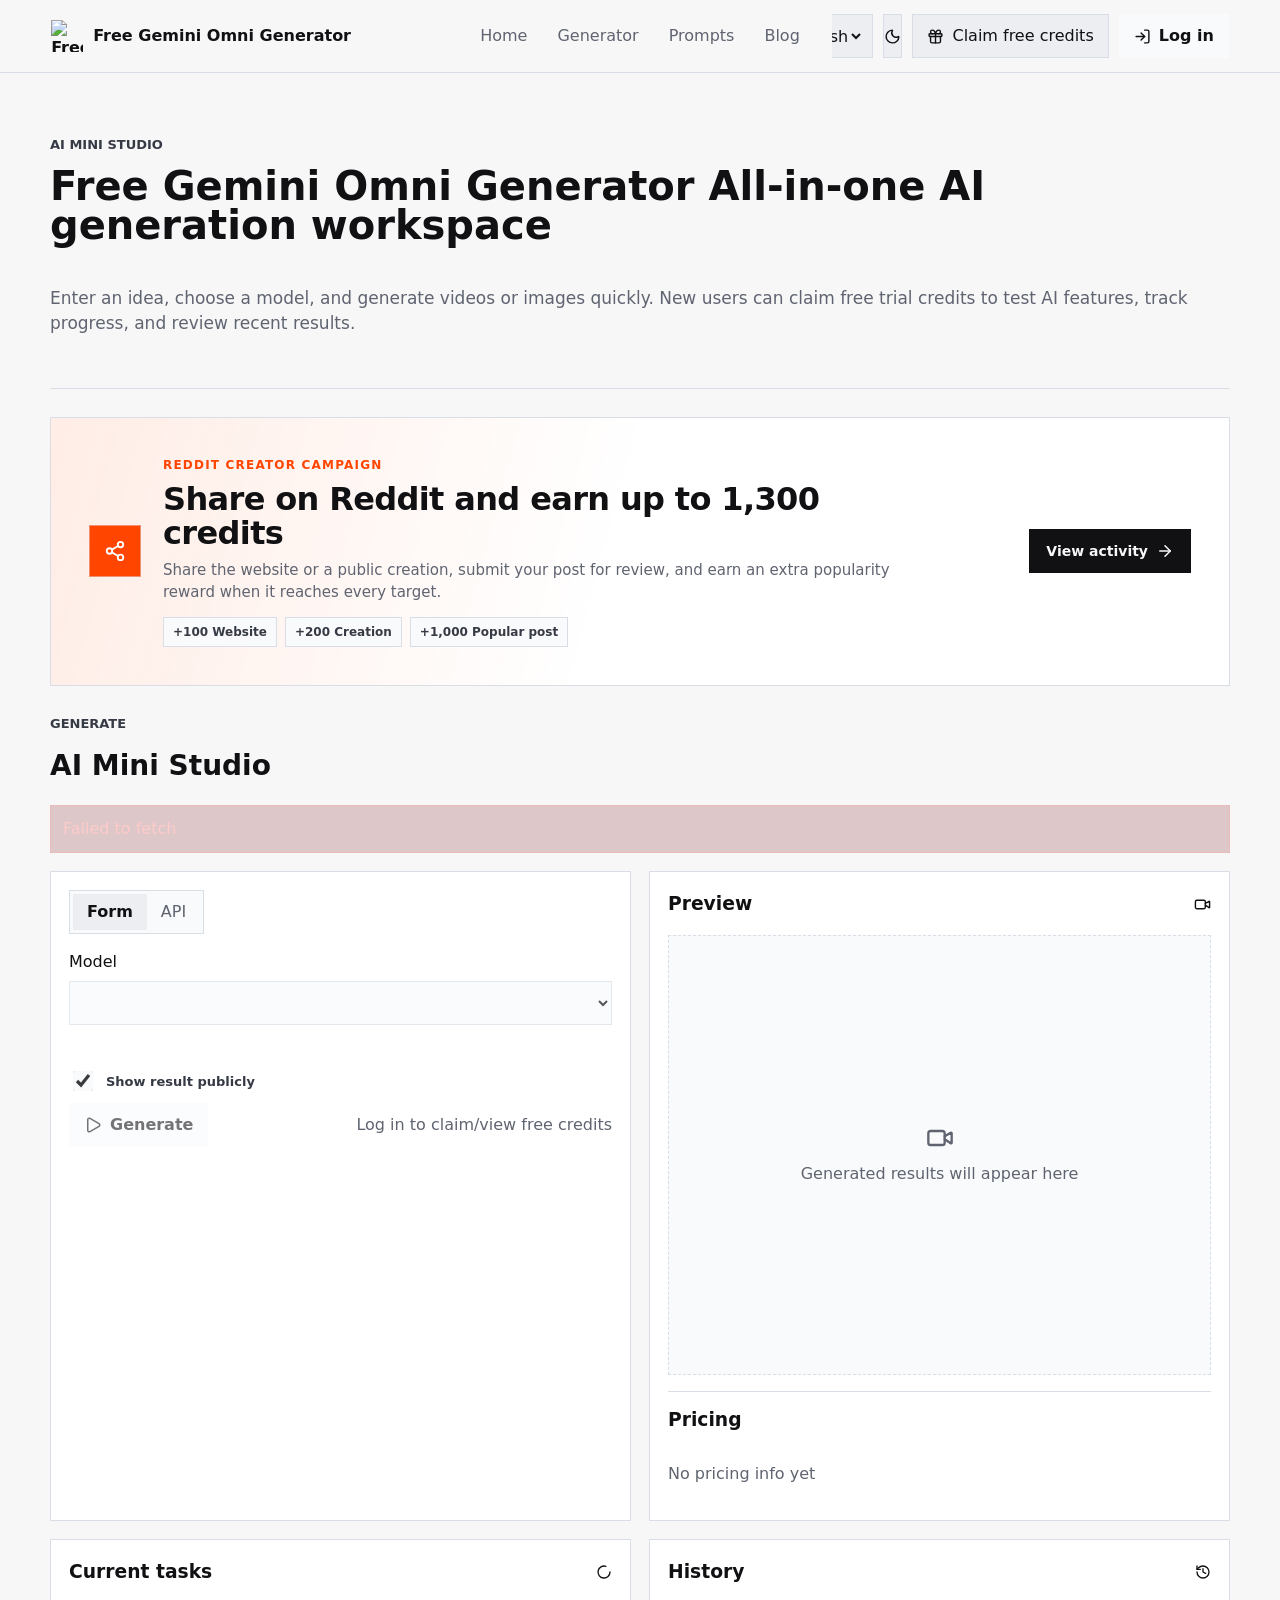
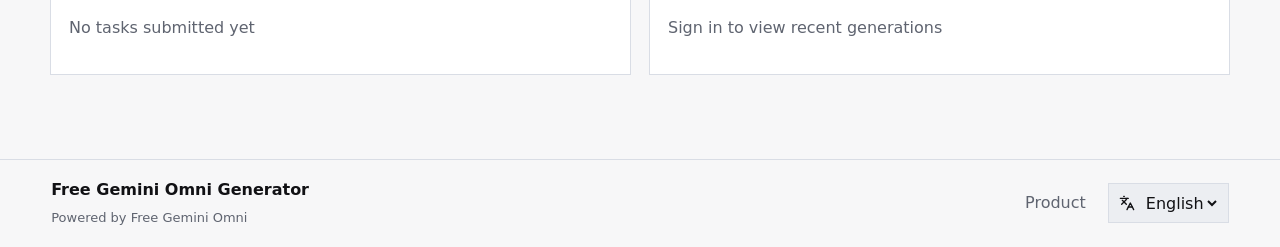
==== commit 3cbe0fa6: "Update static site and README" ====
--- a/index.html
+++ b/index.html
@@ -1 +1 @@
-<!DOCTYPE html><!--HUnATfPtUOo3dGI3FbdHD--><html lang="zh-CN"><head><meta charSet="utf-8"/><meta name="viewport" content="width=device-width, initial-scale=1"/><link rel="preload" as="image" href="https://seedance25free.com/logo.png"/><link rel="stylesheet" href="/_next/static/chunks/e7ec7e98f0ffd4bb.css" data-precedence="next"/><link rel="preload" as="script" fetchPriority="low" href="/_next/static/chunks/dfdc4bc6aa0e8583.js"/><script src="/_next/static/chunks/46a46a87c107b134.js" async=""></script><script src="/_next/static/chunks/adb47795d727c209.js" async=""></script><script src="/_next/static/chunks/turbopack-f2b4c7ebd434157e.js" async=""></script><script src="/_next/static/chunks/ab3af3f22745a371.js" async=""></script><script src="/_next/static/chunks/f52e097a0adc2622.js" async=""></script><script src="/_next/static/chunks/7a5d07c5702af7bf.js" async=""></script><title>Seedance2.5 Generator</title><meta name="description" content="A focused AI video generation mini-site powered by the main site."/><script defer="" src="https://ga.smnzb.com/script.js" data-website-id="d40a2fcf-3957-4b98-b618-3e77cc0da589"></script><script src="/_next/static/chunks/a6dad97d9634a72d.js" noModule=""></script></head><body><div hidden=""><!--$--><!--/$--></div><div class="site-shell"><header class="site-header"><a class="brand" href="https://seedance25free.com" target="_blank" rel="noreferrer"><img src="https://seedance25free.com/logo.png" alt="Seedance2.5 Generator"/><span>Seedance2.5 Generator</span></a><nav class="main-nav" aria-label="Main navigation"><a href="https://seedance25free.com/" target="_blank" rel="noreferrer">Home</a><a href="https://seedance25free.com/generator" target="_blank" rel="noreferrer">Generator</a><a href="https://seedance25free.com/prompts" target="_blank" rel="noreferrer">Prompts</a><a href="https://seedance25free.com/blog" target="_blank" rel="noreferrer">Blog</a></nav><div class="account-area"><label class="language-select"><svg xmlns="http://www.w3.org/2000/svg" width="16" height="16" viewBox="0 0 24 24" fill="none" stroke="currentColor" stroke-width="2" stroke-linecap="round" stroke-linejoin="round" class="lucide lucide-languages" aria-hidden="true"><path d="m5 8 6 6"></path><path d="m4 14 6-6 2-3"></path><path d="M2 5h12"></path><path d="M7 2h1"></path><path d="m22 22-5-10-5 10"></path><path d="M14 18h6"></path></svg><select aria-label="Switch language"><option value="zh">中文</option><option value="en" selected="">English</option><option value="ja">日本語</option></select></label><button class="icon-only-button" type="button" aria-label="Switch to light theme" title="Light theme"><svg xmlns="http://www.w3.org/2000/svg" width="17" height="17" viewBox="0 0 24 24" fill="none" stroke="currentColor" stroke-width="2" stroke-linecap="round" stroke-linejoin="round" class="lucide lucide-sun" aria-hidden="true"><circle cx="12" cy="12" r="4"></circle><path d="M12 2v2"></path><path d="M12 20v2"></path><path d="m4.93 4.93 1.41 1.41"></path><path d="m17.66 17.66 1.41 1.41"></path><path d="M2 12h2"></path><path d="M20 12h2"></path><path d="m6.34 17.66-1.41 1.41"></path><path d="m19.07 4.93-1.41 1.41"></path></svg></button><a class="icon-button" href="https://seedance25free.com/dashboard/tasks" target="_blank" rel="noreferrer"><svg xmlns="http://www.w3.org/2000/svg" width="17" height="17" viewBox="0 0 24 24" fill="none" stroke="currentColor" stroke-width="2" stroke-linecap="round" stroke-linejoin="round" class="lucide lucide-gift" aria-hidden="true"><rect x="3" y="8" width="18" height="4" rx="1"></rect><path d="M12 8v13"></path><path d="M19 12v7a2 2 0 0 1-2 2H7a2 2 0 0 1-2-2v-7"></path><path d="M7.5 8a2.5 2.5 0 0 1 0-5A4.8 8 0 0 1 12 8a4.8 8 0 0 1 4.5-5 2.5 2.5 0 0 1 0 5"></path></svg>Claim free credits</a><button class="icon-button primary" type="button"><svg xmlns="http://www.w3.org/2000/svg" width="17" height="17" viewBox="0 0 24 24" fill="none" stroke="currentColor" stroke-width="2" stroke-linecap="round" stroke-linejoin="round" class="lucide lucide-log-in" aria-hidden="true"><path d="m10 17 5-5-5-5"></path><path d="M15 12H3"></path><path d="M15 3h4a2 2 0 0 1 2 2v14a2 2 0 0 1-2 2h-4"></path></svg>Log in</button></div></header><main><div class="page"><section class="intro-band"><div><p class="eyebrow">AI Mini Studio</p><h1>Seedance2.5 Generator<!-- --> <!-- -->All-in-one AI generation workspace</h1></div><p>Enter an idea, choose a model, and generate videos or images quickly. New users can claim free trial credits to test AI features, track progress, and review recent results.</p></section><section class="campaign-band" aria-label="Reddit creator campaign"><a class="campaign-card" href="https://seedance25free.com/share-to-reddit" target="_blank" rel="noreferrer"><span class="campaign-icon" aria-hidden="true"><svg xmlns="http://www.w3.org/2000/svg" width="22" height="22" viewBox="0 0 24 24" fill="none" stroke="currentColor" stroke-width="2" stroke-linecap="round" stroke-linejoin="round" class="lucide lucide-share2 lucide-share-2" aria-hidden="true"><circle cx="18" cy="5" r="3"></circle><circle cx="6" cy="12" r="3"></circle><circle cx="18" cy="19" r="3"></circle><line x1="8.59" x2="15.42" y1="13.51" y2="17.49"></line><line x1="15.41" x2="8.59" y1="6.51" y2="10.49"></line></svg></span><span class="campaign-content"><span class="campaign-eyebrow">Reddit creator campaign</span><strong>Share on Reddit and earn up to 1,300 credits</strong><span class="campaign-description">Share the website or a public creation, submit your post for review, and earn an extra popularity reward when it reaches every target.</span><span class="campaign-rewards" aria-hidden="true"><span>+100 Website</span><span>+200 Creation</span><span>+1,000 Popular post</span></span></span><span class="campaign-action">View activity<svg xmlns="http://www.w3.org/2000/svg" width="18" height="18" viewBox="0 0 24 24" fill="none" stroke="currentColor" stroke-width="2" stroke-linecap="round" stroke-linejoin="round" class="lucide lucide-arrow-right" aria-hidden="true"><path d="M5 12h14"></path><path d="m12 5 7 7-7 7"></path></svg></span></a></section><section id="generate" class="workbench-band"><div class="studio"><div class="studio-toolbar"><div><p class="eyebrow">Generate</p><h2>AI Mini Studio</h2></div></div><div class="studio-layout"><section class="panel controls-panel"><div class="mode-tabs" role="tablist" aria-label="Submit mode"><button class="active" type="button" role="tab" aria-selected="true">Form</button><button class="" type="button" role="tab" aria-selected="false">API</button></div><label class="field" for="model-select"><span>Model</span><select id="model-select" disabled=""></select></label><div class="field-grid"></div><label class="switch-field public-switch"><input type="checkbox" checked=""/><span>Show result publicly</span></label><div class="submit-row"><button class="generate-button" type="button" disabled=""><svg xmlns="http://www.w3.org/2000/svg" width="18" height="18" viewBox="0 0 24 24" fill="none" stroke="currentColor" stroke-width="2" stroke-linecap="round" stroke-linejoin="round" class="lucide lucide-play" aria-hidden="true"><path d="M5 5a2 2 0 0 1 3.008-1.728l11.997 6.998a2 2 0 0 1 .003 3.458l-12 7A2 2 0 0 1 5 19z"></path></svg>Generate</button><span class="muted">Log in to claim/view free credits</span></div></section><section class="panel preview-panel"><div class="panel-heading"><h3>Preview</h3><svg xmlns="http://www.w3.org/2000/svg" width="17" height="17" viewBox="0 0 24 24" fill="none" stroke="currentColor" stroke-width="2" stroke-linecap="round" stroke-linejoin="round" class="lucide lucide-video" aria-hidden="true"><path d="m16 13 5.223 3.482a.5.5 0 0 0 .777-.416V7.87a.5.5 0 0 0-.752-.432L16 10.5"></path><rect x="2" y="6" width="14" height="12" rx="2"></rect></svg></div><div class="empty-preview"><svg xmlns="http://www.w3.org/2000/svg" width="28" height="28" viewBox="0 0 24 24" fill="none" stroke="currentColor" stroke-width="2" stroke-linecap="round" stroke-linejoin="round" class="lucide lucide-video" aria-hidden="true"><path d="m16 13 5.223 3.482a.5.5 0 0 0 .777-.416V7.87a.5.5 0 0 0-.752-.432L16 10.5"></path><rect x="2" y="6" width="14" height="12" rx="2"></rect></svg><span>Generated results will appear here</span></div><div class="pricing-info"><div class="panel-heading"><h3>Pricing</h3></div><p class="muted">No pricing info yet</p></div></section></div><div class="studio-bottom"><section class="panel"><div class="panel-heading"><h3>Current tasks</h3><svg xmlns="http://www.w3.org/2000/svg" width="16" height="16" viewBox="0 0 24 24" fill="none" stroke="currentColor" stroke-width="2" stroke-linecap="round" stroke-linejoin="round" class="lucide lucide-loader-circle" aria-hidden="true"><path d="M21 12a9 9 0 1 1-6.219-8.56"></path></svg></div><div class="task-list"><p class="muted">No tasks submitted yet</p></div></section><section class="panel"><div class="panel-heading"><h3>History</h3><svg xmlns="http://www.w3.org/2000/svg" width="16" height="16" viewBox="0 0 24 24" fill="none" stroke="currentColor" stroke-width="2" stroke-linecap="round" stroke-linejoin="round" class="lucide lucide-history" aria-hidden="true"><path d="M3 12a9 9 0 1 0 9-9 9.75 9.75 0 0 0-6.74 2.74L3 8"></path><path d="M3 3v5h5"></path><path d="M12 7v5l4 2"></path></svg></div><div class="task-list"><p class="muted">Sign in to view recent generations</p></div></section></div></div></section></div><!--$--><!--/$--></main><footer class="site-footer"><div class="footer-identity"><a class="footer-brand" href="https://seedance25free.com" target="_blank" rel="noreferrer">Seedance2.5 Generator</a><a class="powered-by" href="https://seedance25free.com" target="_blank" rel="noreferrer">Powered by <!-- -->Seedance2.5</a></div><div class="footer-links"><a href="https://seedance25free.com" target="_blank" rel="noreferrer">Product</a><label class="language-select footer-language-select"><svg xmlns="http://www.w3.org/2000/svg" width="16" height="16" viewBox="0 0 24 24" fill="none" stroke="currentColor" stroke-width="2" stroke-linecap="round" stroke-linejoin="round" class="lucide lucide-languages" aria-hidden="true"><path d="m5 8 6 6"></path><path d="m4 14 6-6 2-3"></path><path d="M2 5h12"></path><path d="M7 2h1"></path><path d="m22 22-5-10-5 10"></path><path d="M14 18h6"></path></svg><select aria-label="Switch language"><option value="zh">中文</option><option value="en" selected="">English</option><option value="ja">日本語</option></select></label></div></footer></div><script src="/_next/static/chunks/dfdc4bc6aa0e8583.js" id="_R_" async=""></script><script>(self.__next_f=self.__next_f||[]).push([0])</script><script>self.__next_f.push([1,"1:\"$Sreact.fragment\"\n2:I[9975,[\"/_next/static/chunks/ab3af3f22745a371.js\"],\"I18nProvider\"]\n3:I[4012,[\"/_next/static/chunks/ab3af3f22745a371.js\"],\"AuthProvider\"]\n4:I[42364,[\"/_next/static/chunks/ab3af3f22745a371.js\"],\"SiteChrome\"]\n5:I[95753,[\"/_next/static/chunks/f52e097a0adc2622.js\"],\"default\"]\n6:I[46580,[\"/_next/static/chunks/f52e097a0adc2622.js\"],\"default\"]\n7:I[79706,[\"/_next/static/chunks/f52e097a0adc2622.js\"],\"ClientPageRoot\"]\n8:I[31713,[\"/_next/static/chunks/ab3af3f22745a371.js\",\"/_next/static/chunks/7a5d07c5702af7bf.js\"],\"default\"]\nb:I[89375,[\"/_next/static/chunks/f52e097a0adc2622.js\"],\"OutletBoundary\"]\nc:\"$Sreact.suspense\"\ne:I[89375,[\"/_next/static/chunks/f52e097a0adc2622.js\"],\"ViewportBoundary\"]\n10:I[89375,[\"/_next/static/chunks/f52e097a0adc2622.js\"],\"MetadataBoundary\"]\n12:I[17924,[\"/_next/static/chunks/f52e097a0adc2622.js\"],\"default\"]\n:HL[\"/_next/static/chunks/e7ec7e98f0ffd4bb.css\",\"style\"]\n"])</script><script>self.__next_f.push([1,"0:{\"P\":null,\"b\":\"HUnATfPtUOo3dGI3FbdHD\",\"c\":[\"\",\"\"],\"q\":\"\",\"i\":false,\"f\":[[[\"\",{\"children\":[\"__PAGE__\",{}]},\"$undefined\",\"$undefined\",true],[[\"$\",\"$1\",\"c\",{\"children\":[[[\"$\",\"link\",\"0\",{\"rel\":\"stylesheet\",\"href\":\"/_next/static/chunks/e7ec7e98f0ffd4bb.css\",\"precedence\":\"next\",\"crossOrigin\":\"$undefined\",\"nonce\":\"$undefined\"}],[\"$\",\"script\",\"script-0\",{\"src\":\"/_next/static/chunks/ab3af3f22745a371.js\",\"async\":true,\"nonce\":\"$undefined\"}]],[\"$\",\"html\",null,{\"lang\":\"zh-CN\",\"children\":[[\"$\",\"head\",null,{\"children\":[\"$\",\"script\",null,{\"defer\":true,\"src\":\"https://ga.smnzb.com/script.js\",\"data-website-id\":\"d40a2fcf-3957-4b98-b618-3e77cc0da589\"}]}],[\"$\",\"body\",null,{\"children\":[\"$\",\"$L2\",null,{\"children\":[\"$\",\"$L3\",null,{\"children\":[\"$\",\"$L4\",null,{\"children\":[\"$\",\"$L5\",null,{\"parallelRouterKey\":\"children\",\"error\":\"$undefined\",\"errorStyles\":\"$undefined\",\"errorScripts\":\"$undefined\",\"template\":[\"$\",\"$L6\",null,{}],\"templateStyles\":\"$undefined\",\"templateScripts\":\"$undefined\",\"notFound\":[[[\"$\",\"title\",null,{\"children\":\"404: This page could not be found.\"}],[\"$\",\"div\",null,{\"style\":{\"fontFamily\":\"system-ui,\\\"Segoe UI\\\",Roboto,Helvetica,Arial,sans-serif,\\\"Apple Color Emoji\\\",\\\"Segoe UI Emoji\\\"\",\"height\":\"100vh\",\"textAlign\":\"center\",\"display\":\"flex\",\"flexDirection\":\"column\",\"alignItems\":\"center\",\"justifyContent\":\"center\"},\"children\":[\"$\",\"div\",null,{\"children\":[[\"$\",\"style\",null,{\"dangerouslySetInnerHTML\":{\"__html\":\"body{color:#000;background:#fff;margin:0}.next-error-h1{border-right:1px solid rgba(0,0,0,.3)}@media (prefers-color-scheme:dark){body{color:#fff;background:#000}.next-error-h1{border-right:1px solid rgba(255,255,255,.3)}}\"}}],[\"$\",\"h1\",null,{\"className\":\"next-error-h1\",\"style\":{\"display\":\"inline-block\",\"margin\":\"0 20px 0 0\",\"padding\":\"0 23px 0 0\",\"fontSize\":24,\"fontWeight\":500,\"verticalAlign\":\"top\",\"lineHeight\":\"49px\"},\"children\":404}],[\"$\",\"div\",null,{\"style\":{\"display\":\"inline-block\"},\"children\":[\"$\",\"h2\",null,{\"style\":{\"fontSize\":14,\"fontWeight\":400,\"lineHeight\":\"49px\",\"margin\":0},\"children\":\"This page could not be found.\"}]}]]}]}]],[]],\"forbidden\":\"$undefined\",\"unauthorized\":\"$undefined\"}]}]}]}]}]]}]]}],{\"children\":[[\"$\",\"$1\",\"c\",{\"children\":[[\"$\",\"$L7\",null,{\"Component\":\"$8\",\"serverProvidedParams\":{\"searchParams\":{},\"params\":{},\"promises\":[\"$@9\",\"$@a\"]}}],[[\"$\",\"script\",\"script-0\",{\"src\":\"/_next/static/chunks/7a5d07c5702af7bf.js\",\"async\":true,\"nonce\":\"$undefined\"}]],[\"$\",\"$Lb\",null,{\"children\":[\"$\",\"$c\",null,{\"name\":\"Next.MetadataOutlet\",\"children\":\"$@d\"}]}]]}],{},null,false,false]},null,false,false],[\"$\",\"$1\",\"h\",{\"children\":[null,[\"$\",\"$Le\",null,{\"children\":\"$Lf\"}],[\"$\",\"div\",null,{\"hidden\":true,\"children\":[\"$\",\"$L10\",null,{\"children\":[\"$\",\"$c\",null,{\"name\":\"Next.Metadata\",\"children\":\"$L11\"}]}]}],null]}],false]],\"m\":\"$undefined\",\"G\":[\"$12\",[]],\"S\":true}\n"])</script><script>self.__next_f.push([1,"9:{}\na:\"$0:f:0:1:1:children:0:props:children:0:props:serverProvidedParams:params\"\n"])</script><script>self.__next_f.push([1,"f:[[\"$\",\"meta\",\"0\",{\"charSet\":\"utf-8\"}],[\"$\",\"meta\",\"1\",{\"name\":\"viewport\",\"content\":\"width=device-width, initial-scale=1\"}]]\n"])</script><script>self.__next_f.push([1,"d:null\n11:[[\"$\",\"title\",\"0\",{\"children\":\"Seedance2.5 Generator\"}],[\"$\",\"meta\",\"1\",{\"name\":\"description\",\"content\":\"A focused AI video generation mini-site powered by the main site.\"}]]\n"])</script></body></html>+<!DOCTYPE html><!--_V2CjVQnhd0yHgGpMWpLt--><html lang="zh-CN"><head><meta charSet="utf-8"/><meta name="viewport" content="width=device-width, initial-scale=1"/><link rel="preload" as="image" href="https://freegeminiomni.com/logo.png"/><link rel="stylesheet" href="/_next/static/chunks/e7ec7e98f0ffd4bb.css" data-precedence="next"/><link rel="preload" as="script" fetchPriority="low" href="/_next/static/chunks/dfdc4bc6aa0e8583.js"/><script src="/_next/static/chunks/46a46a87c107b134.js" async=""></script><script src="/_next/static/chunks/adb47795d727c209.js" async=""></script><script src="/_next/static/chunks/turbopack-f2b4c7ebd434157e.js" async=""></script><script src="/_next/static/chunks/7b4975d58d4dac37.js" async=""></script><script src="/_next/static/chunks/f52e097a0adc2622.js" async=""></script><script src="/_next/static/chunks/7a5d07c5702af7bf.js" async=""></script><title>Free Gemini Omni Generator</title><meta name="description" content="A focused AI video generation mini-site powered by the main site."/><script defer="" src="https://ga.smnzb.com/script.js" data-website-id="d40a2fcf-3957-4b98-b618-3e77cc0da589"></script><script src="/_next/static/chunks/a6dad97d9634a72d.js" noModule=""></script></head><body><div hidden=""><!--$--><!--/$--></div><div class="site-shell"><header class="site-header"><a class="brand" href="https://freegeminiomni.com" target="_blank" rel="noreferrer"><img src="https://freegeminiomni.com/logo.png" alt="Free Gemini Omni Generator"/><span>Free Gemini Omni Generator</span></a><nav class="main-nav" aria-label="Main navigation"><a href="https://freegeminiomni.com/" target="_blank" rel="noreferrer">Home</a><a href="https://freegeminiomni.com/generator" target="_blank" rel="noreferrer">Generator</a><a href="https://freegeminiomni.com/prompts" target="_blank" rel="noreferrer">Prompts</a><a href="https://freegeminiomni.com/blog" target="_blank" rel="noreferrer">Blog</a></nav><div class="account-area"><label class="language-select"><svg xmlns="http://www.w3.org/2000/svg" width="16" height="16" viewBox="0 0 24 24" fill="none" stroke="currentColor" stroke-width="2" stroke-linecap="round" stroke-linejoin="round" class="lucide lucide-languages" aria-hidden="true"><path d="m5 8 6 6"></path><path d="m4 14 6-6 2-3"></path><path d="M2 5h12"></path><path d="M7 2h1"></path><path d="m22 22-5-10-5 10"></path><path d="M14 18h6"></path></svg><select aria-label="Switch language"><option value="zh">中文</option><option value="en" selected="">English</option><option value="ja">日本語</option></select></label><button class="icon-only-button" type="button" aria-label="Switch to light theme" title="Light theme"><svg xmlns="http://www.w3.org/2000/svg" width="17" height="17" viewBox="0 0 24 24" fill="none" stroke="currentColor" stroke-width="2" stroke-linecap="round" stroke-linejoin="round" class="lucide lucide-sun" aria-hidden="true"><circle cx="12" cy="12" r="4"></circle><path d="M12 2v2"></path><path d="M12 20v2"></path><path d="m4.93 4.93 1.41 1.41"></path><path d="m17.66 17.66 1.41 1.41"></path><path d="M2 12h2"></path><path d="M20 12h2"></path><path d="m6.34 17.66-1.41 1.41"></path><path d="m19.07 4.93-1.41 1.41"></path></svg></button><a class="icon-button" href="https://freegeminiomni.com/dashboard/tasks" target="_blank" rel="noreferrer"><svg xmlns="http://www.w3.org/2000/svg" width="17" height="17" viewBox="0 0 24 24" fill="none" stroke="currentColor" stroke-width="2" stroke-linecap="round" stroke-linejoin="round" class="lucide lucide-gift" aria-hidden="true"><rect x="3" y="8" width="18" height="4" rx="1"></rect><path d="M12 8v13"></path><path d="M19 12v7a2 2 0 0 1-2 2H7a2 2 0 0 1-2-2v-7"></path><path d="M7.5 8a2.5 2.5 0 0 1 0-5A4.8 8 0 0 1 12 8a4.8 8 0 0 1 4.5-5 2.5 2.5 0 0 1 0 5"></path></svg>Claim free credits</a><button class="icon-button primary" type="button"><svg xmlns="http://www.w3.org/2000/svg" width="17" height="17" viewBox="0 0 24 24" fill="none" stroke="currentColor" stroke-width="2" stroke-linecap="round" stroke-linejoin="round" class="lucide lucide-log-in" aria-hidden="true"><path d="m10 17 5-5-5-5"></path><path d="M15 12H3"></path><path d="M15 3h4a2 2 0 0 1 2 2v14a2 2 0 0 1-2 2h-4"></path></svg>Log in</button></div></header><main><div class="page"><section class="intro-band"><div><p class="eyebrow">AI Mini Studio</p><h1>Free Gemini Omni Generator<!-- --> <!-- -->All-in-one AI generation workspace</h1></div><p>Enter an idea, choose a model, and generate videos or images quickly. New users can claim free trial credits to test AI features, track progress, and review recent results.</p></section><section class="campaign-band" aria-label="Reddit creator campaign"><a class="campaign-card" href="https://freegeminiomni.com/share-to-reddit" target="_blank" rel="noreferrer"><span class="campaign-icon" aria-hidden="true"><svg xmlns="http://www.w3.org/2000/svg" width="22" height="22" viewBox="0 0 24 24" fill="none" stroke="currentColor" stroke-width="2" stroke-linecap="round" stroke-linejoin="round" class="lucide lucide-share2 lucide-share-2" aria-hidden="true"><circle cx="18" cy="5" r="3"></circle><circle cx="6" cy="12" r="3"></circle><circle cx="18" cy="19" r="3"></circle><line x1="8.59" x2="15.42" y1="13.51" y2="17.49"></line><line x1="15.41" x2="8.59" y1="6.51" y2="10.49"></line></svg></span><span class="campaign-content"><span class="campaign-eyebrow">Reddit creator campaign</span><strong>Share on Reddit and earn up to 1,300 credits</strong><span class="campaign-description">Share the website or a public creation, submit your post for review, and earn an extra popularity reward when it reaches every target.</span><span class="campaign-rewards" aria-hidden="true"><span>+100 Website</span><span>+200 Creation</span><span>+1,000 Popular post</span></span></span><span class="campaign-action">View activity<svg xmlns="http://www.w3.org/2000/svg" width="18" height="18" viewBox="0 0 24 24" fill="none" stroke="currentColor" stroke-width="2" stroke-linecap="round" stroke-linejoin="round" class="lucide lucide-arrow-right" aria-hidden="true"><path d="M5 12h14"></path><path d="m12 5 7 7-7 7"></path></svg></span></a></section><section id="generate" class="workbench-band"><div class="studio"><div class="studio-toolbar"><div><p class="eyebrow">Generate</p><h2>AI Mini Studio</h2></div></div><div class="studio-layout"><section class="panel controls-panel"><div class="mode-tabs" role="tablist" aria-label="Submit mode"><button class="active" type="button" role="tab" aria-selected="true">Form</button><button class="" type="button" role="tab" aria-selected="false">API</button></div><label class="field" for="model-select"><span>Model</span><select id="model-select" disabled=""></select></label><div class="field-grid"></div><label class="switch-field public-switch"><input type="checkbox" checked=""/><span>Show result publicly</span></label><div class="submit-row"><button class="generate-button" type="button" disabled=""><svg xmlns="http://www.w3.org/2000/svg" width="18" height="18" viewBox="0 0 24 24" fill="none" stroke="currentColor" stroke-width="2" stroke-linecap="round" stroke-linejoin="round" class="lucide lucide-play" aria-hidden="true"><path d="M5 5a2 2 0 0 1 3.008-1.728l11.997 6.998a2 2 0 0 1 .003 3.458l-12 7A2 2 0 0 1 5 19z"></path></svg>Generate</button><span class="muted">Log in to claim/view free credits</span></div></section><section class="panel preview-panel"><div class="panel-heading"><h3>Preview</h3><svg xmlns="http://www.w3.org/2000/svg" width="17" height="17" viewBox="0 0 24 24" fill="none" stroke="currentColor" stroke-width="2" stroke-linecap="round" stroke-linejoin="round" class="lucide lucide-video" aria-hidden="true"><path d="m16 13 5.223 3.482a.5.5 0 0 0 .777-.416V7.87a.5.5 0 0 0-.752-.432L16 10.5"></path><rect x="2" y="6" width="14" height="12" rx="2"></rect></svg></div><div class="empty-preview"><svg xmlns="http://www.w3.org/2000/svg" width="28" height="28" viewBox="0 0 24 24" fill="none" stroke="currentColor" stroke-width="2" stroke-linecap="round" stroke-linejoin="round" class="lucide lucide-video" aria-hidden="true"><path d="m16 13 5.223 3.482a.5.5 0 0 0 .777-.416V7.87a.5.5 0 0 0-.752-.432L16 10.5"></path><rect x="2" y="6" width="14" height="12" rx="2"></rect></svg><span>Generated results will appear here</span></div><div class="pricing-info"><div class="panel-heading"><h3>Pricing</h3></div><p class="muted">No pricing info yet</p></div></section></div><div class="studio-bottom"><section class="panel"><div class="panel-heading"><h3>Current tasks</h3><svg xmlns="http://www.w3.org/2000/svg" width="16" height="16" viewBox="0 0 24 24" fill="none" stroke="currentColor" stroke-width="2" stroke-linecap="round" stroke-linejoin="round" class="lucide lucide-loader-circle" aria-hidden="true"><path d="M21 12a9 9 0 1 1-6.219-8.56"></path></svg></div><div class="task-list"><p class="muted">No tasks submitted yet</p></div></section><section class="panel"><div class="panel-heading"><h3>History</h3><svg xmlns="http://www.w3.org/2000/svg" width="16" height="16" viewBox="0 0 24 24" fill="none" stroke="currentColor" stroke-width="2" stroke-linecap="round" stroke-linejoin="round" class="lucide lucide-history" aria-hidden="true"><path d="M3 12a9 9 0 1 0 9-9 9.75 9.75 0 0 0-6.74 2.74L3 8"></path><path d="M3 3v5h5"></path><path d="M12 7v5l4 2"></path></svg></div><div class="task-list"><p class="muted">Sign in to view recent generations</p></div></section></div></div></section></div><!--$--><!--/$--></main><footer class="site-footer"><div class="footer-identity"><a class="footer-brand" href="https://freegeminiomni.com" target="_blank" rel="noreferrer">Free Gemini Omni Generator</a><a class="powered-by" href="https://freegeminiomni.com" target="_blank" rel="noreferrer">Powered by <!-- -->Free Gemini Omni</a></div><div class="footer-links"><a href="https://freegeminiomni.com" target="_blank" rel="noreferrer">Product</a><label class="language-select footer-language-select"><svg xmlns="http://www.w3.org/2000/svg" width="16" height="16" viewBox="0 0 24 24" fill="none" stroke="currentColor" stroke-width="2" stroke-linecap="round" stroke-linejoin="round" class="lucide lucide-languages" aria-hidden="true"><path d="m5 8 6 6"></path><path d="m4 14 6-6 2-3"></path><path d="M2 5h12"></path><path d="M7 2h1"></path><path d="m22 22-5-10-5 10"></path><path d="M14 18h6"></path></svg><select aria-label="Switch language"><option value="zh">中文</option><option value="en" selected="">English</option><option value="ja">日本語</option></select></label></div></footer></div><script src="/_next/static/chunks/dfdc4bc6aa0e8583.js" id="_R_" async=""></script><script>(self.__next_f=self.__next_f||[]).push([0])</script><script>self.__next_f.push([1,"1:\"$Sreact.fragment\"\n2:I[9975,[\"/_next/static/chunks/7b4975d58d4dac37.js\"],\"I18nProvider\"]\n3:I[4012,[\"/_next/static/chunks/7b4975d58d4dac37.js\"],\"AuthProvider\"]\n4:I[42364,[\"/_next/static/chunks/7b4975d58d4dac37.js\"],\"SiteChrome\"]\n5:I[95753,[\"/_next/static/chunks/f52e097a0adc2622.js\"],\"default\"]\n6:I[46580,[\"/_next/static/chunks/f52e097a0adc2622.js\"],\"default\"]\n7:I[79706,[\"/_next/static/chunks/f52e097a0adc2622.js\"],\"ClientPageRoot\"]\n8:I[31713,[\"/_next/static/chunks/7b4975d58d4dac37.js\",\"/_next/static/chunks/7a5d07c5702af7bf.js\"],\"default\"]\nb:I[89375,[\"/_next/static/chunks/f52e097a0adc2622.js\"],\"OutletBoundary\"]\nc:\"$Sreact.suspense\"\ne:I[89375,[\"/_next/static/chunks/f52e097a0adc2622.js\"],\"ViewportBoundary\"]\n10:I[89375,[\"/_next/static/chunks/f52e097a0adc2622.js\"],\"MetadataBoundary\"]\n12:I[17924,[\"/_next/static/chunks/f52e097a0adc2622.js\"],\"default\"]\n:HL[\"/_next/static/chunks/e7ec7e98f0ffd4bb.css\",\"style\"]\n"])</script><script>self.__next_f.push([1,"0:{\"P\":null,\"b\":\"_V2CjVQnhd0yHgGpMWpLt\",\"c\":[\"\",\"\"],\"q\":\"\",\"i\":false,\"f\":[[[\"\",{\"children\":[\"__PAGE__\",{}]},\"$undefined\",\"$undefined\",true],[[\"$\",\"$1\",\"c\",{\"children\":[[[\"$\",\"link\",\"0\",{\"rel\":\"stylesheet\",\"href\":\"/_next/static/chunks/e7ec7e98f0ffd4bb.css\",\"precedence\":\"next\",\"crossOrigin\":\"$undefined\",\"nonce\":\"$undefined\"}],[\"$\",\"script\",\"script-0\",{\"src\":\"/_next/static/chunks/7b4975d58d4dac37.js\",\"async\":true,\"nonce\":\"$undefined\"}]],[\"$\",\"html\",null,{\"lang\":\"zh-CN\",\"children\":[[\"$\",\"head\",null,{\"children\":[\"$\",\"script\",null,{\"defer\":true,\"src\":\"https://ga.smnzb.com/script.js\",\"data-website-id\":\"d40a2fcf-3957-4b98-b618-3e77cc0da589\"}]}],[\"$\",\"body\",null,{\"children\":[\"$\",\"$L2\",null,{\"children\":[\"$\",\"$L3\",null,{\"children\":[\"$\",\"$L4\",null,{\"children\":[\"$\",\"$L5\",null,{\"parallelRouterKey\":\"children\",\"error\":\"$undefined\",\"errorStyles\":\"$undefined\",\"errorScripts\":\"$undefined\",\"template\":[\"$\",\"$L6\",null,{}],\"templateStyles\":\"$undefined\",\"templateScripts\":\"$undefined\",\"notFound\":[[[\"$\",\"title\",null,{\"children\":\"404: This page could not be found.\"}],[\"$\",\"div\",null,{\"style\":{\"fontFamily\":\"system-ui,\\\"Segoe UI\\\",Roboto,Helvetica,Arial,sans-serif,\\\"Apple Color Emoji\\\",\\\"Segoe UI Emoji\\\"\",\"height\":\"100vh\",\"textAlign\":\"center\",\"display\":\"flex\",\"flexDirection\":\"column\",\"alignItems\":\"center\",\"justifyContent\":\"center\"},\"children\":[\"$\",\"div\",null,{\"children\":[[\"$\",\"style\",null,{\"dangerouslySetInnerHTML\":{\"__html\":\"body{color:#000;background:#fff;margin:0}.next-error-h1{border-right:1px solid rgba(0,0,0,.3)}@media (prefers-color-scheme:dark){body{color:#fff;background:#000}.next-error-h1{border-right:1px solid rgba(255,255,255,.3)}}\"}}],[\"$\",\"h1\",null,{\"className\":\"next-error-h1\",\"style\":{\"display\":\"inline-block\",\"margin\":\"0 20px 0 0\",\"padding\":\"0 23px 0 0\",\"fontSize\":24,\"fontWeight\":500,\"verticalAlign\":\"top\",\"lineHeight\":\"49px\"},\"children\":404}],[\"$\",\"div\",null,{\"style\":{\"display\":\"inline-block\"},\"children\":[\"$\",\"h2\",null,{\"style\":{\"fontSize\":14,\"fontWeight\":400,\"lineHeight\":\"49px\",\"margin\":0},\"children\":\"This page could not be found.\"}]}]]}]}]],[]],\"forbidden\":\"$undefined\",\"unauthorized\":\"$undefined\"}]}]}]}]}]]}]]}],{\"children\":[[\"$\",\"$1\",\"c\",{\"children\":[[\"$\",\"$L7\",null,{\"Component\":\"$8\",\"serverProvidedParams\":{\"searchParams\":{},\"params\":{},\"promises\":[\"$@9\",\"$@a\"]}}],[[\"$\",\"script\",\"script-0\",{\"src\":\"/_next/static/chunks/7a5d07c5702af7bf.js\",\"async\":true,\"nonce\":\"$undefined\"}]],[\"$\",\"$Lb\",null,{\"children\":[\"$\",\"$c\",null,{\"name\":\"Next.MetadataOutlet\",\"children\":\"$@d\"}]}]]}],{},null,false,false]},null,false,false],[\"$\",\"$1\",\"h\",{\"children\":[null,[\"$\",\"$Le\",null,{\"children\":\"$Lf\"}],[\"$\",\"div\",null,{\"hidden\":true,\"children\":[\"$\",\"$L10\",null,{\"children\":[\"$\",\"$c\",null,{\"name\":\"Next.Metadata\",\"children\":\"$L11\"}]}]}],null]}],false]],\"m\":\"$undefined\",\"G\":[\"$12\",[]],\"S\":true}\n"])</script><script>self.__next_f.push([1,"9:{}\na:\"$0:f:0:1:1:children:0:props:children:0:props:serverProvidedParams:params\"\n"])</script><script>self.__next_f.push([1,"f:[[\"$\",\"meta\",\"0\",{\"charSet\":\"utf-8\"}],[\"$\",\"meta\",\"1\",{\"name\":\"viewport\",\"content\":\"width=device-width, initial-scale=1\"}]]\n"])</script><script>self.__next_f.push([1,"d:null\n11:[[\"$\",\"title\",\"0\",{\"children\":\"Free Gemini Omni Generator\"}],[\"$\",\"meta\",\"1\",{\"name\":\"description\",\"content\":\"A focused AI video generation mini-site powered by the main site.\"}]]\n"])</script></body></html>
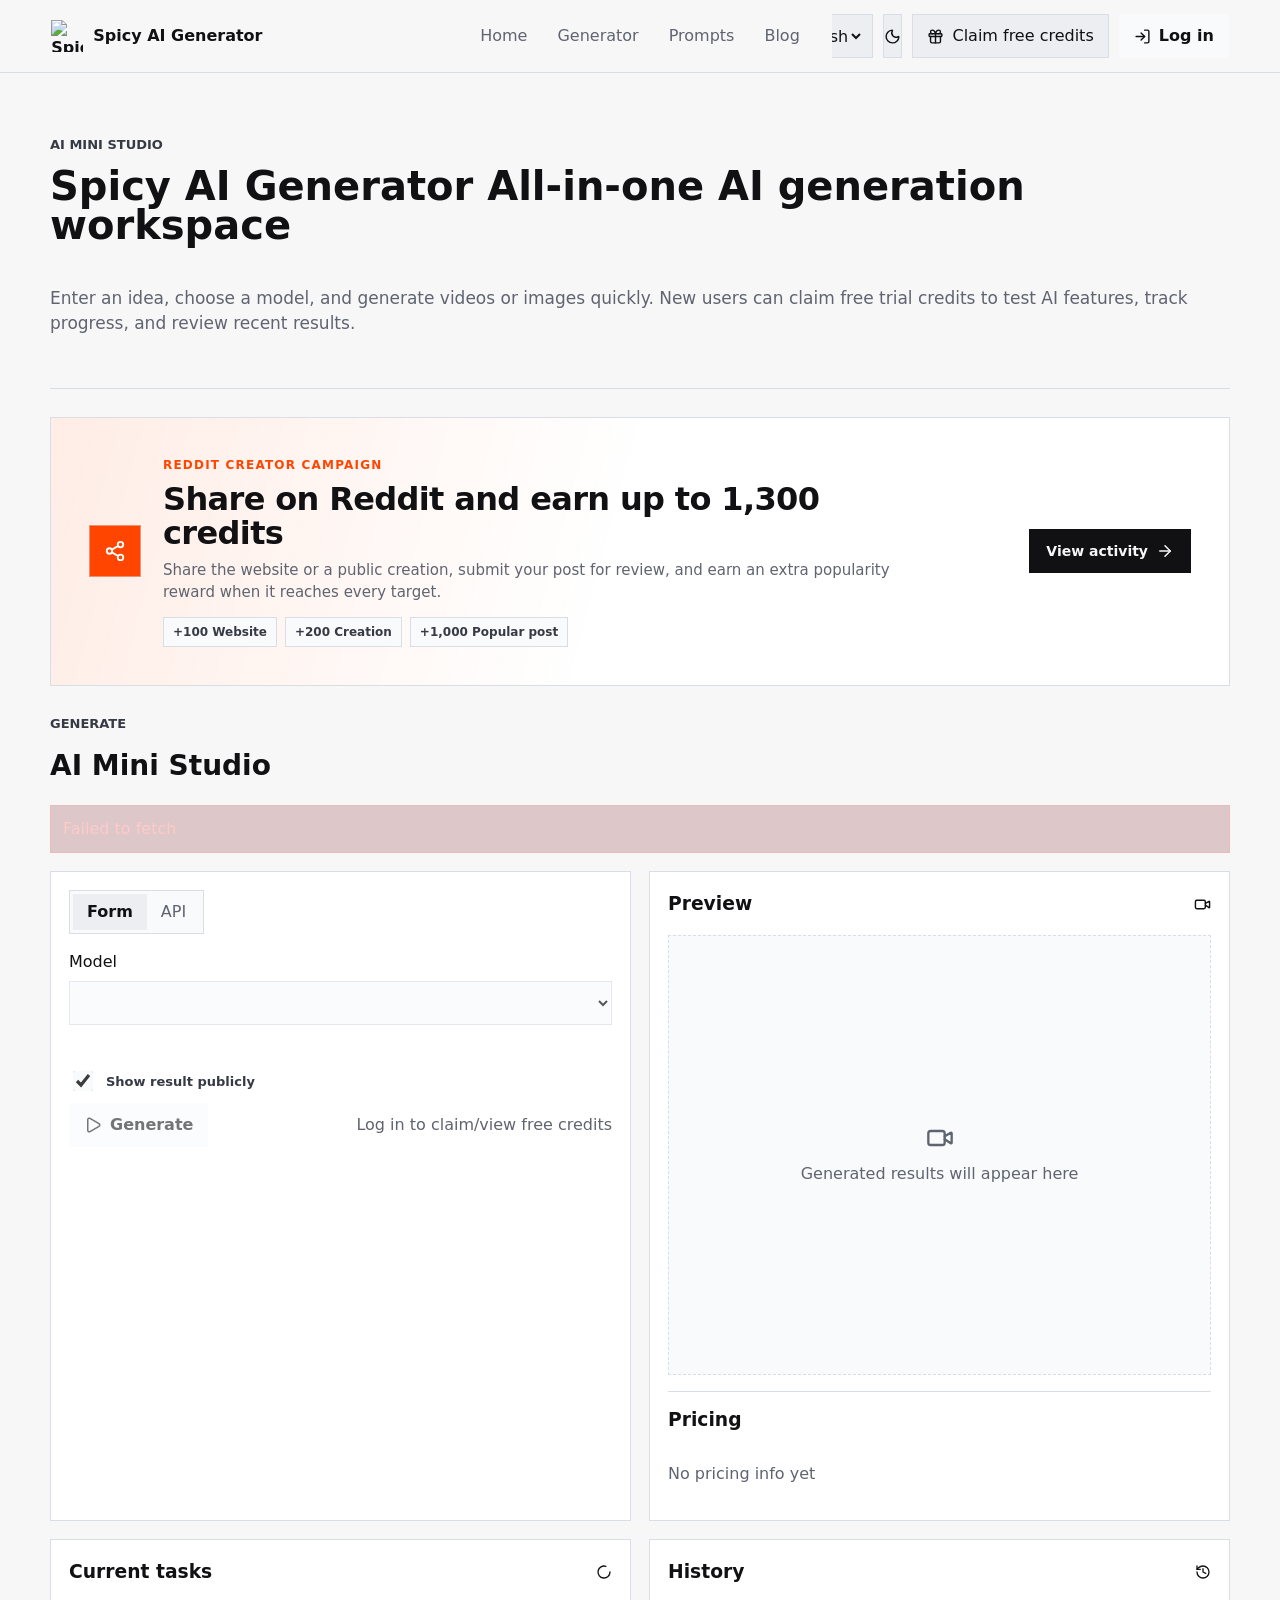
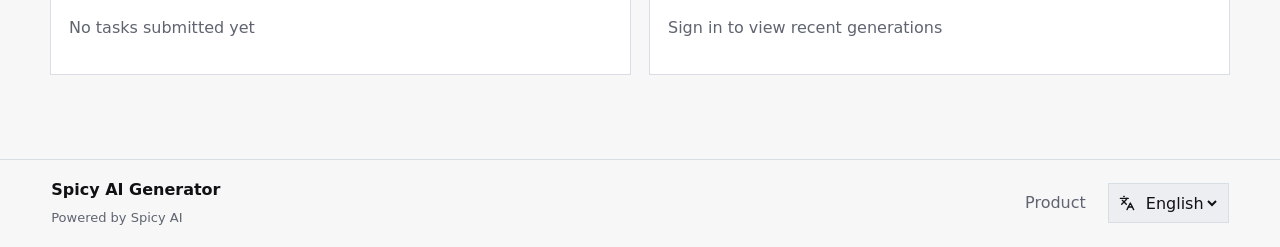
==== commit ec084db3: "Update static site and README" ====
--- a/index.html
+++ b/index.html
@@ -1 +1 @@
-<!DOCTYPE html><!--_V2CjVQnhd0yHgGpMWpLt--><html lang="zh-CN"><head><meta charSet="utf-8"/><meta name="viewport" content="width=device-width, initial-scale=1"/><link rel="preload" as="image" href="https://freegeminiomni.com/logo.png"/><link rel="stylesheet" href="/_next/static/chunks/e7ec7e98f0ffd4bb.css" data-precedence="next"/><link rel="preload" as="script" fetchPriority="low" href="/_next/static/chunks/dfdc4bc6aa0e8583.js"/><script src="/_next/static/chunks/46a46a87c107b134.js" async=""></script><script src="/_next/static/chunks/adb47795d727c209.js" async=""></script><script src="/_next/static/chunks/turbopack-f2b4c7ebd434157e.js" async=""></script><script src="/_next/static/chunks/7b4975d58d4dac37.js" async=""></script><script src="/_next/static/chunks/f52e097a0adc2622.js" async=""></script><script src="/_next/static/chunks/7a5d07c5702af7bf.js" async=""></script><title>Free Gemini Omni Generator</title><meta name="description" content="A focused AI video generation mini-site powered by the main site."/><script defer="" src="https://ga.smnzb.com/script.js" data-website-id="d40a2fcf-3957-4b98-b618-3e77cc0da589"></script><script src="/_next/static/chunks/a6dad97d9634a72d.js" noModule=""></script></head><body><div hidden=""><!--$--><!--/$--></div><div class="site-shell"><header class="site-header"><a class="brand" href="https://freegeminiomni.com" target="_blank" rel="noreferrer"><img src="https://freegeminiomni.com/logo.png" alt="Free Gemini Omni Generator"/><span>Free Gemini Omni Generator</span></a><nav class="main-nav" aria-label="Main navigation"><a href="https://freegeminiomni.com/" target="_blank" rel="noreferrer">Home</a><a href="https://freegeminiomni.com/generator" target="_blank" rel="noreferrer">Generator</a><a href="https://freegeminiomni.com/prompts" target="_blank" rel="noreferrer">Prompts</a><a href="https://freegeminiomni.com/blog" target="_blank" rel="noreferrer">Blog</a></nav><div class="account-area"><label class="language-select"><svg xmlns="http://www.w3.org/2000/svg" width="16" height="16" viewBox="0 0 24 24" fill="none" stroke="currentColor" stroke-width="2" stroke-linecap="round" stroke-linejoin="round" class="lucide lucide-languages" aria-hidden="true"><path d="m5 8 6 6"></path><path d="m4 14 6-6 2-3"></path><path d="M2 5h12"></path><path d="M7 2h1"></path><path d="m22 22-5-10-5 10"></path><path d="M14 18h6"></path></svg><select aria-label="Switch language"><option value="zh">中文</option><option value="en" selected="">English</option><option value="ja">日本語</option></select></label><button class="icon-only-button" type="button" aria-label="Switch to light theme" title="Light theme"><svg xmlns="http://www.w3.org/2000/svg" width="17" height="17" viewBox="0 0 24 24" fill="none" stroke="currentColor" stroke-width="2" stroke-linecap="round" stroke-linejoin="round" class="lucide lucide-sun" aria-hidden="true"><circle cx="12" cy="12" r="4"></circle><path d="M12 2v2"></path><path d="M12 20v2"></path><path d="m4.93 4.93 1.41 1.41"></path><path d="m17.66 17.66 1.41 1.41"></path><path d="M2 12h2"></path><path d="M20 12h2"></path><path d="m6.34 17.66-1.41 1.41"></path><path d="m19.07 4.93-1.41 1.41"></path></svg></button><a class="icon-button" href="https://freegeminiomni.com/dashboard/tasks" target="_blank" rel="noreferrer"><svg xmlns="http://www.w3.org/2000/svg" width="17" height="17" viewBox="0 0 24 24" fill="none" stroke="currentColor" stroke-width="2" stroke-linecap="round" stroke-linejoin="round" class="lucide lucide-gift" aria-hidden="true"><rect x="3" y="8" width="18" height="4" rx="1"></rect><path d="M12 8v13"></path><path d="M19 12v7a2 2 0 0 1-2 2H7a2 2 0 0 1-2-2v-7"></path><path d="M7.5 8a2.5 2.5 0 0 1 0-5A4.8 8 0 0 1 12 8a4.8 8 0 0 1 4.5-5 2.5 2.5 0 0 1 0 5"></path></svg>Claim free credits</a><button class="icon-button primary" type="button"><svg xmlns="http://www.w3.org/2000/svg" width="17" height="17" viewBox="0 0 24 24" fill="none" stroke="currentColor" stroke-width="2" stroke-linecap="round" stroke-linejoin="round" class="lucide lucide-log-in" aria-hidden="true"><path d="m10 17 5-5-5-5"></path><path d="M15 12H3"></path><path d="M15 3h4a2 2 0 0 1 2 2v14a2 2 0 0 1-2 2h-4"></path></svg>Log in</button></div></header><main><div class="page"><section class="intro-band"><div><p class="eyebrow">AI Mini Studio</p><h1>Free Gemini Omni Generator<!-- --> <!-- -->All-in-one AI generation workspace</h1></div><p>Enter an idea, choose a model, and generate videos or images quickly. New users can claim free trial credits to test AI features, track progress, and review recent results.</p></section><section class="campaign-band" aria-label="Reddit creator campaign"><a class="campaign-card" href="https://freegeminiomni.com/share-to-reddit" target="_blank" rel="noreferrer"><span class="campaign-icon" aria-hidden="true"><svg xmlns="http://www.w3.org/2000/svg" width="22" height="22" viewBox="0 0 24 24" fill="none" stroke="currentColor" stroke-width="2" stroke-linecap="round" stroke-linejoin="round" class="lucide lucide-share2 lucide-share-2" aria-hidden="true"><circle cx="18" cy="5" r="3"></circle><circle cx="6" cy="12" r="3"></circle><circle cx="18" cy="19" r="3"></circle><line x1="8.59" x2="15.42" y1="13.51" y2="17.49"></line><line x1="15.41" x2="8.59" y1="6.51" y2="10.49"></line></svg></span><span class="campaign-content"><span class="campaign-eyebrow">Reddit creator campaign</span><strong>Share on Reddit and earn up to 1,300 credits</strong><span class="campaign-description">Share the website or a public creation, submit your post for review, and earn an extra popularity reward when it reaches every target.</span><span class="campaign-rewards" aria-hidden="true"><span>+100 Website</span><span>+200 Creation</span><span>+1,000 Popular post</span></span></span><span class="campaign-action">View activity<svg xmlns="http://www.w3.org/2000/svg" width="18" height="18" viewBox="0 0 24 24" fill="none" stroke="currentColor" stroke-width="2" stroke-linecap="round" stroke-linejoin="round" class="lucide lucide-arrow-right" aria-hidden="true"><path d="M5 12h14"></path><path d="m12 5 7 7-7 7"></path></svg></span></a></section><section id="generate" class="workbench-band"><div class="studio"><div class="studio-toolbar"><div><p class="eyebrow">Generate</p><h2>AI Mini Studio</h2></div></div><div class="studio-layout"><section class="panel controls-panel"><div class="mode-tabs" role="tablist" aria-label="Submit mode"><button class="active" type="button" role="tab" aria-selected="true">Form</button><button class="" type="button" role="tab" aria-selected="false">API</button></div><label class="field" for="model-select"><span>Model</span><select id="model-select" disabled=""></select></label><div class="field-grid"></div><label class="switch-field public-switch"><input type="checkbox" checked=""/><span>Show result publicly</span></label><div class="submit-row"><button class="generate-button" type="button" disabled=""><svg xmlns="http://www.w3.org/2000/svg" width="18" height="18" viewBox="0 0 24 24" fill="none" stroke="currentColor" stroke-width="2" stroke-linecap="round" stroke-linejoin="round" class="lucide lucide-play" aria-hidden="true"><path d="M5 5a2 2 0 0 1 3.008-1.728l11.997 6.998a2 2 0 0 1 .003 3.458l-12 7A2 2 0 0 1 5 19z"></path></svg>Generate</button><span class="muted">Log in to claim/view free credits</span></div></section><section class="panel preview-panel"><div class="panel-heading"><h3>Preview</h3><svg xmlns="http://www.w3.org/2000/svg" width="17" height="17" viewBox="0 0 24 24" fill="none" stroke="currentColor" stroke-width="2" stroke-linecap="round" stroke-linejoin="round" class="lucide lucide-video" aria-hidden="true"><path d="m16 13 5.223 3.482a.5.5 0 0 0 .777-.416V7.87a.5.5 0 0 0-.752-.432L16 10.5"></path><rect x="2" y="6" width="14" height="12" rx="2"></rect></svg></div><div class="empty-preview"><svg xmlns="http://www.w3.org/2000/svg" width="28" height="28" viewBox="0 0 24 24" fill="none" stroke="currentColor" stroke-width="2" stroke-linecap="round" stroke-linejoin="round" class="lucide lucide-video" aria-hidden="true"><path d="m16 13 5.223 3.482a.5.5 0 0 0 .777-.416V7.87a.5.5 0 0 0-.752-.432L16 10.5"></path><rect x="2" y="6" width="14" height="12" rx="2"></rect></svg><span>Generated results will appear here</span></div><div class="pricing-info"><div class="panel-heading"><h3>Pricing</h3></div><p class="muted">No pricing info yet</p></div></section></div><div class="studio-bottom"><section class="panel"><div class="panel-heading"><h3>Current tasks</h3><svg xmlns="http://www.w3.org/2000/svg" width="16" height="16" viewBox="0 0 24 24" fill="none" stroke="currentColor" stroke-width="2" stroke-linecap="round" stroke-linejoin="round" class="lucide lucide-loader-circle" aria-hidden="true"><path d="M21 12a9 9 0 1 1-6.219-8.56"></path></svg></div><div class="task-list"><p class="muted">No tasks submitted yet</p></div></section><section class="panel"><div class="panel-heading"><h3>History</h3><svg xmlns="http://www.w3.org/2000/svg" width="16" height="16" viewBox="0 0 24 24" fill="none" stroke="currentColor" stroke-width="2" stroke-linecap="round" stroke-linejoin="round" class="lucide lucide-history" aria-hidden="true"><path d="M3 12a9 9 0 1 0 9-9 9.75 9.75 0 0 0-6.74 2.74L3 8"></path><path d="M3 3v5h5"></path><path d="M12 7v5l4 2"></path></svg></div><div class="task-list"><p class="muted">Sign in to view recent generations</p></div></section></div></div></section></div><!--$--><!--/$--></main><footer class="site-footer"><div class="footer-identity"><a class="footer-brand" href="https://freegeminiomni.com" target="_blank" rel="noreferrer">Free Gemini Omni Generator</a><a class="powered-by" href="https://freegeminiomni.com" target="_blank" rel="noreferrer">Powered by <!-- -->Free Gemini Omni</a></div><div class="footer-links"><a href="https://freegeminiomni.com" target="_blank" rel="noreferrer">Product</a><label class="language-select footer-language-select"><svg xmlns="http://www.w3.org/2000/svg" width="16" height="16" viewBox="0 0 24 24" fill="none" stroke="currentColor" stroke-width="2" stroke-linecap="round" stroke-linejoin="round" class="lucide lucide-languages" aria-hidden="true"><path d="m5 8 6 6"></path><path d="m4 14 6-6 2-3"></path><path d="M2 5h12"></path><path d="M7 2h1"></path><path d="m22 22-5-10-5 10"></path><path d="M14 18h6"></path></svg><select aria-label="Switch language"><option value="zh">中文</option><option value="en" selected="">English</option><option value="ja">日本語</option></select></label></div></footer></div><script src="/_next/static/chunks/dfdc4bc6aa0e8583.js" id="_R_" async=""></script><script>(self.__next_f=self.__next_f||[]).push([0])</script><script>self.__next_f.push([1,"1:\"$Sreact.fragment\"\n2:I[9975,[\"/_next/static/chunks/7b4975d58d4dac37.js\"],\"I18nProvider\"]\n3:I[4012,[\"/_next/static/chunks/7b4975d58d4dac37.js\"],\"AuthProvider\"]\n4:I[42364,[\"/_next/static/chunks/7b4975d58d4dac37.js\"],\"SiteChrome\"]\n5:I[95753,[\"/_next/static/chunks/f52e097a0adc2622.js\"],\"default\"]\n6:I[46580,[\"/_next/static/chunks/f52e097a0adc2622.js\"],\"default\"]\n7:I[79706,[\"/_next/static/chunks/f52e097a0adc2622.js\"],\"ClientPageRoot\"]\n8:I[31713,[\"/_next/static/chunks/7b4975d58d4dac37.js\",\"/_next/static/chunks/7a5d07c5702af7bf.js\"],\"default\"]\nb:I[89375,[\"/_next/static/chunks/f52e097a0adc2622.js\"],\"OutletBoundary\"]\nc:\"$Sreact.suspense\"\ne:I[89375,[\"/_next/static/chunks/f52e097a0adc2622.js\"],\"ViewportBoundary\"]\n10:I[89375,[\"/_next/static/chunks/f52e097a0adc2622.js\"],\"MetadataBoundary\"]\n12:I[17924,[\"/_next/static/chunks/f52e097a0adc2622.js\"],\"default\"]\n:HL[\"/_next/static/chunks/e7ec7e98f0ffd4bb.css\",\"style\"]\n"])</script><script>self.__next_f.push([1,"0:{\"P\":null,\"b\":\"_V2CjVQnhd0yHgGpMWpLt\",\"c\":[\"\",\"\"],\"q\":\"\",\"i\":false,\"f\":[[[\"\",{\"children\":[\"__PAGE__\",{}]},\"$undefined\",\"$undefined\",true],[[\"$\",\"$1\",\"c\",{\"children\":[[[\"$\",\"link\",\"0\",{\"rel\":\"stylesheet\",\"href\":\"/_next/static/chunks/e7ec7e98f0ffd4bb.css\",\"precedence\":\"next\",\"crossOrigin\":\"$undefined\",\"nonce\":\"$undefined\"}],[\"$\",\"script\",\"script-0\",{\"src\":\"/_next/static/chunks/7b4975d58d4dac37.js\",\"async\":true,\"nonce\":\"$undefined\"}]],[\"$\",\"html\",null,{\"lang\":\"zh-CN\",\"children\":[[\"$\",\"head\",null,{\"children\":[\"$\",\"script\",null,{\"defer\":true,\"src\":\"https://ga.smnzb.com/script.js\",\"data-website-id\":\"d40a2fcf-3957-4b98-b618-3e77cc0da589\"}]}],[\"$\",\"body\",null,{\"children\":[\"$\",\"$L2\",null,{\"children\":[\"$\",\"$L3\",null,{\"children\":[\"$\",\"$L4\",null,{\"children\":[\"$\",\"$L5\",null,{\"parallelRouterKey\":\"children\",\"error\":\"$undefined\",\"errorStyles\":\"$undefined\",\"errorScripts\":\"$undefined\",\"template\":[\"$\",\"$L6\",null,{}],\"templateStyles\":\"$undefined\",\"templateScripts\":\"$undefined\",\"notFound\":[[[\"$\",\"title\",null,{\"children\":\"404: This page could not be found.\"}],[\"$\",\"div\",null,{\"style\":{\"fontFamily\":\"system-ui,\\\"Segoe UI\\\",Roboto,Helvetica,Arial,sans-serif,\\\"Apple Color Emoji\\\",\\\"Segoe UI Emoji\\\"\",\"height\":\"100vh\",\"textAlign\":\"center\",\"display\":\"flex\",\"flexDirection\":\"column\",\"alignItems\":\"center\",\"justifyContent\":\"center\"},\"children\":[\"$\",\"div\",null,{\"children\":[[\"$\",\"style\",null,{\"dangerouslySetInnerHTML\":{\"__html\":\"body{color:#000;background:#fff;margin:0}.next-error-h1{border-right:1px solid rgba(0,0,0,.3)}@media (prefers-color-scheme:dark){body{color:#fff;background:#000}.next-error-h1{border-right:1px solid rgba(255,255,255,.3)}}\"}}],[\"$\",\"h1\",null,{\"className\":\"next-error-h1\",\"style\":{\"display\":\"inline-block\",\"margin\":\"0 20px 0 0\",\"padding\":\"0 23px 0 0\",\"fontSize\":24,\"fontWeight\":500,\"verticalAlign\":\"top\",\"lineHeight\":\"49px\"},\"children\":404}],[\"$\",\"div\",null,{\"style\":{\"display\":\"inline-block\"},\"children\":[\"$\",\"h2\",null,{\"style\":{\"fontSize\":14,\"fontWeight\":400,\"lineHeight\":\"49px\",\"margin\":0},\"children\":\"This page could not be found.\"}]}]]}]}]],[]],\"forbidden\":\"$undefined\",\"unauthorized\":\"$undefined\"}]}]}]}]}]]}]]}],{\"children\":[[\"$\",\"$1\",\"c\",{\"children\":[[\"$\",\"$L7\",null,{\"Component\":\"$8\",\"serverProvidedParams\":{\"searchParams\":{},\"params\":{},\"promises\":[\"$@9\",\"$@a\"]}}],[[\"$\",\"script\",\"script-0\",{\"src\":\"/_next/static/chunks/7a5d07c5702af7bf.js\",\"async\":true,\"nonce\":\"$undefined\"}]],[\"$\",\"$Lb\",null,{\"children\":[\"$\",\"$c\",null,{\"name\":\"Next.MetadataOutlet\",\"children\":\"$@d\"}]}]]}],{},null,false,false]},null,false,false],[\"$\",\"$1\",\"h\",{\"children\":[null,[\"$\",\"$Le\",null,{\"children\":\"$Lf\"}],[\"$\",\"div\",null,{\"hidden\":true,\"children\":[\"$\",\"$L10\",null,{\"children\":[\"$\",\"$c\",null,{\"name\":\"Next.Metadata\",\"children\":\"$L11\"}]}]}],null]}],false]],\"m\":\"$undefined\",\"G\":[\"$12\",[]],\"S\":true}\n"])</script><script>self.__next_f.push([1,"9:{}\na:\"$0:f:0:1:1:children:0:props:children:0:props:serverProvidedParams:params\"\n"])</script><script>self.__next_f.push([1,"f:[[\"$\",\"meta\",\"0\",{\"charSet\":\"utf-8\"}],[\"$\",\"meta\",\"1\",{\"name\":\"viewport\",\"content\":\"width=device-width, initial-scale=1\"}]]\n"])</script><script>self.__next_f.push([1,"d:null\n11:[[\"$\",\"title\",\"0\",{\"children\":\"Free Gemini Omni Generator\"}],[\"$\",\"meta\",\"1\",{\"name\":\"description\",\"content\":\"A focused AI video generation mini-site powered by the main site.\"}]]\n"])</script></body></html>+<!DOCTYPE html><!--cR0Snhk3p2zr5r2ubfdgN--><html lang="zh-CN"><head><meta charSet="utf-8"/><meta name="viewport" content="width=device-width, initial-scale=1"/><link rel="preload" as="image" href="https://spicyai.site/logo.png"/><link rel="stylesheet" href="/_next/static/chunks/e7ec7e98f0ffd4bb.css" data-precedence="next"/><link rel="preload" as="script" fetchPriority="low" href="/_next/static/chunks/dfdc4bc6aa0e8583.js"/><script src="/_next/static/chunks/46a46a87c107b134.js" async=""></script><script src="/_next/static/chunks/adb47795d727c209.js" async=""></script><script src="/_next/static/chunks/turbopack-f2b4c7ebd434157e.js" async=""></script><script src="/_next/static/chunks/787124c054c7863b.js" async=""></script><script src="/_next/static/chunks/f52e097a0adc2622.js" async=""></script><script src="/_next/static/chunks/7a5d07c5702af7bf.js" async=""></script><title>Spicy AI Generator</title><meta name="description" content="A focused AI video generation mini-site powered by the main site."/><script defer="" src="https://ga.smnzb.com/script.js" data-website-id="d40a2fcf-3957-4b98-b618-3e77cc0da589"></script><script src="/_next/static/chunks/a6dad97d9634a72d.js" noModule=""></script></head><body><div hidden=""><!--$--><!--/$--></div><div class="site-shell"><header class="site-header"><a class="brand" href="https://spicyai.site" target="_blank" rel="noreferrer"><img src="https://spicyai.site/logo.png" alt="Spicy AI Generator"/><span>Spicy AI Generator</span></a><nav class="main-nav" aria-label="Main navigation"><a href="https://spicyai.site/" target="_blank" rel="noreferrer">Home</a><a href="https://spicyai.site/generator" target="_blank" rel="noreferrer">Generator</a><a href="https://spicyai.site/prompts" target="_blank" rel="noreferrer">Prompts</a><a href="https://spicyai.site/blog" target="_blank" rel="noreferrer">Blog</a></nav><div class="account-area"><label class="language-select"><svg xmlns="http://www.w3.org/2000/svg" width="16" height="16" viewBox="0 0 24 24" fill="none" stroke="currentColor" stroke-width="2" stroke-linecap="round" stroke-linejoin="round" class="lucide lucide-languages" aria-hidden="true"><path d="m5 8 6 6"></path><path d="m4 14 6-6 2-3"></path><path d="M2 5h12"></path><path d="M7 2h1"></path><path d="m22 22-5-10-5 10"></path><path d="M14 18h6"></path></svg><select aria-label="Switch language"><option value="zh">中文</option><option value="en" selected="">English</option><option value="ja">日本語</option></select></label><button class="icon-only-button" type="button" aria-label="Switch to light theme" title="Light theme"><svg xmlns="http://www.w3.org/2000/svg" width="17" height="17" viewBox="0 0 24 24" fill="none" stroke="currentColor" stroke-width="2" stroke-linecap="round" stroke-linejoin="round" class="lucide lucide-sun" aria-hidden="true"><circle cx="12" cy="12" r="4"></circle><path d="M12 2v2"></path><path d="M12 20v2"></path><path d="m4.93 4.93 1.41 1.41"></path><path d="m17.66 17.66 1.41 1.41"></path><path d="M2 12h2"></path><path d="M20 12h2"></path><path d="m6.34 17.66-1.41 1.41"></path><path d="m19.07 4.93-1.41 1.41"></path></svg></button><a class="icon-button" href="https://spicyai.site/dashboard/tasks" target="_blank" rel="noreferrer"><svg xmlns="http://www.w3.org/2000/svg" width="17" height="17" viewBox="0 0 24 24" fill="none" stroke="currentColor" stroke-width="2" stroke-linecap="round" stroke-linejoin="round" class="lucide lucide-gift" aria-hidden="true"><rect x="3" y="8" width="18" height="4" rx="1"></rect><path d="M12 8v13"></path><path d="M19 12v7a2 2 0 0 1-2 2H7a2 2 0 0 1-2-2v-7"></path><path d="M7.5 8a2.5 2.5 0 0 1 0-5A4.8 8 0 0 1 12 8a4.8 8 0 0 1 4.5-5 2.5 2.5 0 0 1 0 5"></path></svg>Claim free credits</a><button class="icon-button primary" type="button"><svg xmlns="http://www.w3.org/2000/svg" width="17" height="17" viewBox="0 0 24 24" fill="none" stroke="currentColor" stroke-width="2" stroke-linecap="round" stroke-linejoin="round" class="lucide lucide-log-in" aria-hidden="true"><path d="m10 17 5-5-5-5"></path><path d="M15 12H3"></path><path d="M15 3h4a2 2 0 0 1 2 2v14a2 2 0 0 1-2 2h-4"></path></svg>Log in</button></div></header><main><div class="page"><section class="intro-band"><div><p class="eyebrow">AI Mini Studio</p><h1>Spicy AI Generator<!-- --> <!-- -->All-in-one AI generation workspace</h1></div><p>Enter an idea, choose a model, and generate videos or images quickly. New users can claim free trial credits to test AI features, track progress, and review recent results.</p></section><section class="campaign-band" aria-label="Reddit creator campaign"><a class="campaign-card" href="https://spicyai.site/share-to-reddit" target="_blank" rel="noreferrer"><span class="campaign-icon" aria-hidden="true"><svg xmlns="http://www.w3.org/2000/svg" width="22" height="22" viewBox="0 0 24 24" fill="none" stroke="currentColor" stroke-width="2" stroke-linecap="round" stroke-linejoin="round" class="lucide lucide-share2 lucide-share-2" aria-hidden="true"><circle cx="18" cy="5" r="3"></circle><circle cx="6" cy="12" r="3"></circle><circle cx="18" cy="19" r="3"></circle><line x1="8.59" x2="15.42" y1="13.51" y2="17.49"></line><line x1="15.41" x2="8.59" y1="6.51" y2="10.49"></line></svg></span><span class="campaign-content"><span class="campaign-eyebrow">Reddit creator campaign</span><strong>Share on Reddit and earn up to 1,300 credits</strong><span class="campaign-description">Share the website or a public creation, submit your post for review, and earn an extra popularity reward when it reaches every target.</span><span class="campaign-rewards" aria-hidden="true"><span>+100 Website</span><span>+200 Creation</span><span>+1,000 Popular post</span></span></span><span class="campaign-action">View activity<svg xmlns="http://www.w3.org/2000/svg" width="18" height="18" viewBox="0 0 24 24" fill="none" stroke="currentColor" stroke-width="2" stroke-linecap="round" stroke-linejoin="round" class="lucide lucide-arrow-right" aria-hidden="true"><path d="M5 12h14"></path><path d="m12 5 7 7-7 7"></path></svg></span></a></section><section id="generate" class="workbench-band"><div class="studio"><div class="studio-toolbar"><div><p class="eyebrow">Generate</p><h2>AI Mini Studio</h2></div></div><div class="studio-layout"><section class="panel controls-panel"><div class="mode-tabs" role="tablist" aria-label="Submit mode"><button class="active" type="button" role="tab" aria-selected="true">Form</button><button class="" type="button" role="tab" aria-selected="false">API</button></div><label class="field" for="model-select"><span>Model</span><select id="model-select" disabled=""></select></label><div class="field-grid"></div><label class="switch-field public-switch"><input type="checkbox" checked=""/><span>Show result publicly</span></label><div class="submit-row"><button class="generate-button" type="button" disabled=""><svg xmlns="http://www.w3.org/2000/svg" width="18" height="18" viewBox="0 0 24 24" fill="none" stroke="currentColor" stroke-width="2" stroke-linecap="round" stroke-linejoin="round" class="lucide lucide-play" aria-hidden="true"><path d="M5 5a2 2 0 0 1 3.008-1.728l11.997 6.998a2 2 0 0 1 .003 3.458l-12 7A2 2 0 0 1 5 19z"></path></svg>Generate</button><span class="muted">Log in to claim/view free credits</span></div></section><section class="panel preview-panel"><div class="panel-heading"><h3>Preview</h3><svg xmlns="http://www.w3.org/2000/svg" width="17" height="17" viewBox="0 0 24 24" fill="none" stroke="currentColor" stroke-width="2" stroke-linecap="round" stroke-linejoin="round" class="lucide lucide-video" aria-hidden="true"><path d="m16 13 5.223 3.482a.5.5 0 0 0 .777-.416V7.87a.5.5 0 0 0-.752-.432L16 10.5"></path><rect x="2" y="6" width="14" height="12" rx="2"></rect></svg></div><div class="empty-preview"><svg xmlns="http://www.w3.org/2000/svg" width="28" height="28" viewBox="0 0 24 24" fill="none" stroke="currentColor" stroke-width="2" stroke-linecap="round" stroke-linejoin="round" class="lucide lucide-video" aria-hidden="true"><path d="m16 13 5.223 3.482a.5.5 0 0 0 .777-.416V7.87a.5.5 0 0 0-.752-.432L16 10.5"></path><rect x="2" y="6" width="14" height="12" rx="2"></rect></svg><span>Generated results will appear here</span></div><div class="pricing-info"><div class="panel-heading"><h3>Pricing</h3></div><p class="muted">No pricing info yet</p></div></section></div><div class="studio-bottom"><section class="panel"><div class="panel-heading"><h3>Current tasks</h3><svg xmlns="http://www.w3.org/2000/svg" width="16" height="16" viewBox="0 0 24 24" fill="none" stroke="currentColor" stroke-width="2" stroke-linecap="round" stroke-linejoin="round" class="lucide lucide-loader-circle" aria-hidden="true"><path d="M21 12a9 9 0 1 1-6.219-8.56"></path></svg></div><div class="task-list"><p class="muted">No tasks submitted yet</p></div></section><section class="panel"><div class="panel-heading"><h3>History</h3><svg xmlns="http://www.w3.org/2000/svg" width="16" height="16" viewBox="0 0 24 24" fill="none" stroke="currentColor" stroke-width="2" stroke-linecap="round" stroke-linejoin="round" class="lucide lucide-history" aria-hidden="true"><path d="M3 12a9 9 0 1 0 9-9 9.75 9.75 0 0 0-6.74 2.74L3 8"></path><path d="M3 3v5h5"></path><path d="M12 7v5l4 2"></path></svg></div><div class="task-list"><p class="muted">Sign in to view recent generations</p></div></section></div></div></section></div><!--$--><!--/$--></main><footer class="site-footer"><div class="footer-identity"><a class="footer-brand" href="https://spicyai.site" target="_blank" rel="noreferrer">Spicy AI Generator</a><a class="powered-by" href="https://spicyai.site" target="_blank" rel="noreferrer">Powered by <!-- -->Spicy AI</a></div><div class="footer-links"><a href="https://spicyai.site" target="_blank" rel="noreferrer">Product</a><label class="language-select footer-language-select"><svg xmlns="http://www.w3.org/2000/svg" width="16" height="16" viewBox="0 0 24 24" fill="none" stroke="currentColor" stroke-width="2" stroke-linecap="round" stroke-linejoin="round" class="lucide lucide-languages" aria-hidden="true"><path d="m5 8 6 6"></path><path d="m4 14 6-6 2-3"></path><path d="M2 5h12"></path><path d="M7 2h1"></path><path d="m22 22-5-10-5 10"></path><path d="M14 18h6"></path></svg><select aria-label="Switch language"><option value="zh">中文</option><option value="en" selected="">English</option><option value="ja">日本語</option></select></label></div></footer></div><script src="/_next/static/chunks/dfdc4bc6aa0e8583.js" id="_R_" async=""></script><script>(self.__next_f=self.__next_f||[]).push([0])</script><script>self.__next_f.push([1,"1:\"$Sreact.fragment\"\n2:I[9975,[\"/_next/static/chunks/787124c054c7863b.js\"],\"I18nProvider\"]\n3:I[4012,[\"/_next/static/chunks/787124c054c7863b.js\"],\"AuthProvider\"]\n4:I[42364,[\"/_next/static/chunks/787124c054c7863b.js\"],\"SiteChrome\"]\n5:I[95753,[\"/_next/static/chunks/f52e097a0adc2622.js\"],\"default\"]\n6:I[46580,[\"/_next/static/chunks/f52e097a0adc2622.js\"],\"default\"]\n7:I[79706,[\"/_next/static/chunks/f52e097a0adc2622.js\"],\"ClientPageRoot\"]\n8:I[31713,[\"/_next/static/chunks/787124c054c7863b.js\",\"/_next/static/chunks/7a5d07c5702af7bf.js\"],\"default\"]\nb:I[89375,[\"/_next/static/chunks/f52e097a0adc2622.js\"],\"OutletBoundary\"]\nc:\"$Sreact.suspense\"\ne:I[89375,[\"/_next/static/chunks/f52e097a0adc2622.js\"],\"ViewportBoundary\"]\n10:I[89375,[\"/_next/static/chunks/f52e097a0adc2622.js\"],\"MetadataBoundary\"]\n12:I[17924,[\"/_next/static/chunks/f52e097a0adc2622.js\"],\"default\"]\n:HL[\"/_next/static/chunks/e7ec7e98f0ffd4bb.css\",\"style\"]\n"])</script><script>self.__next_f.push([1,"0:{\"P\":null,\"b\":\"cR0Snhk3p2zr5r2ubfdgN\",\"c\":[\"\",\"\"],\"q\":\"\",\"i\":false,\"f\":[[[\"\",{\"children\":[\"__PAGE__\",{}]},\"$undefined\",\"$undefined\",true],[[\"$\",\"$1\",\"c\",{\"children\":[[[\"$\",\"link\",\"0\",{\"rel\":\"stylesheet\",\"href\":\"/_next/static/chunks/e7ec7e98f0ffd4bb.css\",\"precedence\":\"next\",\"crossOrigin\":\"$undefined\",\"nonce\":\"$undefined\"}],[\"$\",\"script\",\"script-0\",{\"src\":\"/_next/static/chunks/787124c054c7863b.js\",\"async\":true,\"nonce\":\"$undefined\"}]],[\"$\",\"html\",null,{\"lang\":\"zh-CN\",\"children\":[[\"$\",\"head\",null,{\"children\":[\"$\",\"script\",null,{\"defer\":true,\"src\":\"https://ga.smnzb.com/script.js\",\"data-website-id\":\"d40a2fcf-3957-4b98-b618-3e77cc0da589\"}]}],[\"$\",\"body\",null,{\"children\":[\"$\",\"$L2\",null,{\"children\":[\"$\",\"$L3\",null,{\"children\":[\"$\",\"$L4\",null,{\"children\":[\"$\",\"$L5\",null,{\"parallelRouterKey\":\"children\",\"error\":\"$undefined\",\"errorStyles\":\"$undefined\",\"errorScripts\":\"$undefined\",\"template\":[\"$\",\"$L6\",null,{}],\"templateStyles\":\"$undefined\",\"templateScripts\":\"$undefined\",\"notFound\":[[[\"$\",\"title\",null,{\"children\":\"404: This page could not be found.\"}],[\"$\",\"div\",null,{\"style\":{\"fontFamily\":\"system-ui,\\\"Segoe UI\\\",Roboto,Helvetica,Arial,sans-serif,\\\"Apple Color Emoji\\\",\\\"Segoe UI Emoji\\\"\",\"height\":\"100vh\",\"textAlign\":\"center\",\"display\":\"flex\",\"flexDirection\":\"column\",\"alignItems\":\"center\",\"justifyContent\":\"center\"},\"children\":[\"$\",\"div\",null,{\"children\":[[\"$\",\"style\",null,{\"dangerouslySetInnerHTML\":{\"__html\":\"body{color:#000;background:#fff;margin:0}.next-error-h1{border-right:1px solid rgba(0,0,0,.3)}@media (prefers-color-scheme:dark){body{color:#fff;background:#000}.next-error-h1{border-right:1px solid rgba(255,255,255,.3)}}\"}}],[\"$\",\"h1\",null,{\"className\":\"next-error-h1\",\"style\":{\"display\":\"inline-block\",\"margin\":\"0 20px 0 0\",\"padding\":\"0 23px 0 0\",\"fontSize\":24,\"fontWeight\":500,\"verticalAlign\":\"top\",\"lineHeight\":\"49px\"},\"children\":404}],[\"$\",\"div\",null,{\"style\":{\"display\":\"inline-block\"},\"children\":[\"$\",\"h2\",null,{\"style\":{\"fontSize\":14,\"fontWeight\":400,\"lineHeight\":\"49px\",\"margin\":0},\"children\":\"This page could not be found.\"}]}]]}]}]],[]],\"forbidden\":\"$undefined\",\"unauthorized\":\"$undefined\"}]}]}]}]}]]}]]}],{\"children\":[[\"$\",\"$1\",\"c\",{\"children\":[[\"$\",\"$L7\",null,{\"Component\":\"$8\",\"serverProvidedParams\":{\"searchParams\":{},\"params\":{},\"promises\":[\"$@9\",\"$@a\"]}}],[[\"$\",\"script\",\"script-0\",{\"src\":\"/_next/static/chunks/7a5d07c5702af7bf.js\",\"async\":true,\"nonce\":\"$undefined\"}]],[\"$\",\"$Lb\",null,{\"children\":[\"$\",\"$c\",null,{\"name\":\"Next.MetadataOutlet\",\"children\":\"$@d\"}]}]]}],{},null,false,false]},null,false,false],[\"$\",\"$1\",\"h\",{\"children\":[null,[\"$\",\"$Le\",null,{\"children\":\"$Lf\"}],[\"$\",\"div\",null,{\"hidden\":true,\"children\":[\"$\",\"$L10\",null,{\"children\":[\"$\",\"$c\",null,{\"name\":\"Next.Metadata\",\"children\":\"$L11\"}]}]}],null]}],false]],\"m\":\"$undefined\",\"G\":[\"$12\",[]],\"S\":true}\n"])</script><script>self.__next_f.push([1,"9:{}\na:\"$0:f:0:1:1:children:0:props:children:0:props:serverProvidedParams:params\"\n"])</script><script>self.__next_f.push([1,"f:[[\"$\",\"meta\",\"0\",{\"charSet\":\"utf-8\"}],[\"$\",\"meta\",\"1\",{\"name\":\"viewport\",\"content\":\"width=device-width, initial-scale=1\"}]]\n"])</script><script>self.__next_f.push([1,"d:null\n11:[[\"$\",\"title\",\"0\",{\"children\":\"Spicy AI Generator\"}],[\"$\",\"meta\",\"1\",{\"name\":\"description\",\"content\":\"A focused AI video generation mini-site powered by the main site.\"}]]\n"])</script></body></html>
